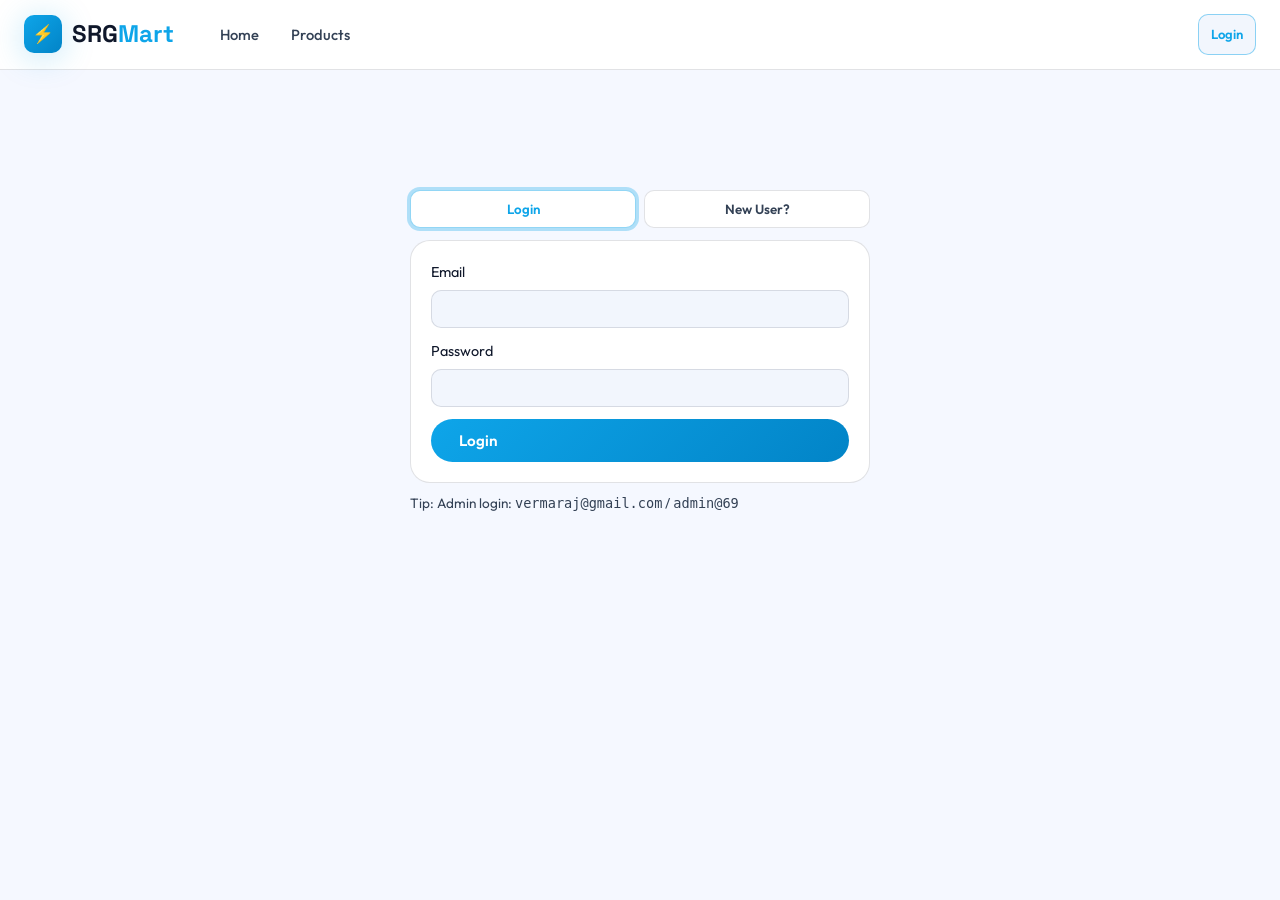
==== pages/cart.html @ 5c5db3a0 "Initial commit - SRG Mart e-commerce" ====
<!DOCTYPE html>
<html lang="en">
<head>
  <meta charset="UTF-8" />
  <meta name="viewport" content="width=device-width, initial-scale=1.0" />
  <title>Shopping Cart – SRG Mart</title>
  <link rel="stylesheet" href="../css/style.css" />
  <link rel="stylesheet" href="../css/cart.css" />
</head>
<body>

  <!-- NAVBAR -->
  <nav class="navbar" id="navbar">
    <div class="nav-container">
      <a href="../index.html" class="nav-brand">
        <div class="brand-icon">⚡</div>
        <span class="brand-name">SRG<span>Mart</span></span>
      </a>
      <div class="nav-search">
        <input type="text" placeholder="Search products..." />
        <button class="search-btn">
          <svg width="18" height="18" fill="none" stroke="currentColor" stroke-width="2" viewBox="0 0 24 24"><circle cx="11" cy="11" r="8"/><path d="m21 21-4.35-4.35"/></svg>
        </button>
      </div>
      <nav class="nav-menu" id="nav-menu">
        <a href="../index.html" class="nav-link">Home</a>
        <a href="products.html" class="nav-link">Products</a>
        <a href="about.html" class="nav-link">About Us</a>
        <a href="careers.html" class="nav-link">Careers</a>
        <a href="cart.html" class="nav-link active">Cart</a>
      </nav>
      <div class="nav-actions">
        <a href="cart.html" class="cart-icon-wrap" title="Cart">
          <svg width="20" height="20" fill="none" stroke="currentColor" stroke-width="2" viewBox="0 0 24 24"><path d="M6 2L3 6v14a2 2 0 002 2h14a2 2 0 002-2V6l-3-4zM3 6h18M16 10a4 4 0 01-8 0"/></svg>
          <span class="cart-badge">0</span>
        </a>
        <button class="mobile-menu-toggle" id="menu-toggle">
          <span></span><span></span><span></span>
        </button>
      </div>
    </div>
  </nav>

  <main class="page-offset">

    <!-- Cart Header -->
    <div class="cart-page-header">
      <div class="container">
        <h1>Shopping <span style="color:var(--accent)">Cart</span></h1>
        <p>Review your items before checkout</p>
      </div>
    </div>

    <div class="container">

      <!-- Empty State -->
      <div id="cart-empty" style="display:none; flex-direction:column; align-items:center; text-align:center; padding: 80px 24px;">
        <div class="empty-cart-icon">🛒</div>
        <h2>Your cart is empty</h2>
        <p>Looks like you haven't added anything yet. Start shopping!</p>
        <a href="products.html" class="btn-primary">Browse Products →</a>
      </div>

      <!-- Cart Content -->
      <div id="cart-content">
        <div id="cart-items-container"></div>
        <div id="cart-summary"></div>
      </div>

    </div>

  </main>

  <!-- FOOTER -->
  <footer class="footer">
    <div class="container">
      <div class="footer-grid">
        <div class="footer-brand">
          <a href="../index.html" class="nav-brand">
            <div class="brand-icon">⚡</div>
            <span class="brand-name">SRG<span>Mart</span></span>
          </a>
          <p>Your one-stop destination for premium electronics at the best prices.</p>
          <div class="footer-social">
            <a href="#" class="social-link">f</a>
            <a href="#" class="social-link">ig</a>
            <a href="#" class="social-link">𝕏</a>
            <a href="#" class="social-link">▶</a>
          </div>
        </div>
        <div class="footer-col">
          <h4>Shop</h4>
          <ul>
            <li><a href="products.html?category=mobiles">Mobiles</a></li>
            <li><a href="products.html?category=laptops">Laptops</a></li>
            <li><a href="products.html?category=accessories">Accessories</a></li>
          </ul>
        </div>
        <div class="footer-col">
          <h4>Support</h4>
          <ul>
            <li><a href="#">Track Order</a></li>
            <li><a href="#">Return Policy</a></li>
            <li><a href="https://wa.me/6265660387" target="_blank">WhatsApp</a></li>
          </ul>
        </div>
        <div class="footer-col">
          <h4>Company</h4>
          <ul>
            <li><a href="#">About Us</a></li>
            <li><a href="#">Privacy Policy</a></li>
            <li><a href="#">Terms</a></li>
          </ul>
        </div>
      </div>
    </div>
    <div class="container">
      <div class="footer-bottom">
        <p>© 2025 SRG Mart. All rights reserved.</p>
        <div class="footer-bottom-links">
          <a href="#">Privacy</a>
          <a href="#">Terms</a>
        </div>
      </div>
    </div>
  </footer>

  <a href="https://wa.me/6265660387?text=Hi! I need help with SRG Mart" class="whatsapp-btn" target="_blank" title="Chat on WhatsApp">
    <svg width="28" height="28" fill="white" viewBox="0 0 24 24"><path d="M17.472 14.382c-.297-.149-1.758-.867-2.03-.967-.273-.099-.471-.148-.67.15-.197.297-.767.966-.94 1.164-.173.199-.347.223-.644.075-.297-.15-1.255-.463-2.39-1.475-.883-.788-1.48-1.761-1.653-2.059-.173-.297-.018-.458.13-.606.134-.133.298-.347.446-.52.149-.174.198-.298.298-.497.099-.198.05-.371-.025-.52-.075-.149-.669-1.612-.916-2.207-.242-.579-.487-.5-.669-.51-.173-.008-.371-.01-.57-.01-.198 0-.52.074-.792.372-.272.297-1.04 1.016-1.04 2.479 0 1.462 1.065 2.875 1.213 3.074.149.198 2.096 3.2 5.077 4.487.709.306 1.262.489 1.694.625.712.227 1.36.195 1.871.118.571-.085 1.758-.719 2.006-1.413.248-.694.248-1.289.173-1.413-.074-.124-.272-.198-.57-.347m-5.421 7.403h-.004a9.87 9.87 0 01-5.031-1.378l-.361-.214-3.741.982.998-3.648-.235-.374a9.86 9.86 0 01-1.51-5.26c.001-5.45 4.436-9.884 9.888-9.884 2.64 0 5.122 1.03 6.988 2.898a9.825 9.825 0 012.893 6.994c-.003 5.45-4.437 9.884-9.885 9.884m8.413-18.297A11.815 11.815 0 0012.05 0C5.495 0 .16 5.335.157 11.892c0 2.096.547 4.142 1.588 5.945L.057 24l6.305-1.654a11.882 11.882 0 005.683 1.448h.005c6.554 0 11.89-5.335 11.893-11.893a11.821 11.821 0 00-3.48-8.413z"/></svg>
  </a>

  <script src="../js/main.js"></script>
  <script src="../js/cart.js"></script>
  <script>
    window.addEventListener("scroll", () => {
      document.getElementById("navbar").classList.toggle("scrolled", window.scrollY > 20);
    });
  </script>
</body>
</html>
---- css/style.css ----
/* =============================================
   SRG MART - Main Stylesheet
   ============================================= */

@import url('https://fonts.googleapis.com/css2?family=Outfit:wght@300;400;500;600;700;800;900&family=Space+Grotesk:wght@400;500;600;700&display=swap');

:root {
  --bg-primary: #f5f8ff;
  --bg-secondary: #eaf0fb;
  --bg-card: #ffffff;
  --bg-elevated: #f2f6fd;
  --accent: #0ea5e9;
  --accent-glow: rgba(14, 165, 233, 0.3);
  --accent-hover: #38bdf8;
  --accent-dark: #0284c7;
  --text-primary: #0f172a;
  --text-secondary: #334155;
  --text-muted: #64748b;
  --border: rgba(15, 23, 42, 0.12);
  --border-hover: rgba(14, 165, 233, 0.45);
  --success: #22c55e;
  --danger: #ef4444;
  --warning: #f59e0b;
  --radius: 12px;
  --radius-lg: 20px;
  --shadow: 0 8px 24px rgba(15, 23, 42, 0.08);
  --shadow-accent: 0 4px 32px rgba(14,165,233,0.25);
  --font-main: 'Outfit', sans-serif;
  --font-alt: 'Space Grotesk', sans-serif;
  --nav-height: 70px;
  --transition: 0.25s cubic-bezier(0.4, 0, 0.2, 1);
}

*, *::before, *::after { box-sizing: border-box; margin: 0; padding: 0; }

html { scroll-behavior: smooth; font-size: 16px; }

body {
  font-family: var(--font-main);
  background: var(--bg-primary);
  color: var(--text-primary);
  line-height: 1.6;
  min-height: 100vh;
  overflow-x: hidden;
}

a { color: inherit; text-decoration: none; }
img { max-width: 100%; display: block; }
button { cursor: pointer; font-family: inherit; border: none; outline: none; }
input, select, textarea { font-family: inherit; }
ul { list-style: none; }

/* ---- Scrollbar ---- */
::-webkit-scrollbar { width: 6px; }
::-webkit-scrollbar-track { background: var(--bg-primary); }
::-webkit-scrollbar-thumb { background: var(--accent-dark); border-radius: 3px; }

/* =============================================
   NAVBAR
   ============================================= */
.navbar {
  position: fixed;
  top: 0; left: 0; right: 0;
  height: var(--nav-height);
  background: rgba(255, 255, 255, 0.92);
  backdrop-filter: blur(20px);
  border-bottom: 1px solid var(--border);
  z-index: 1000;
  transition: var(--transition);
}

.navbar.scrolled {
  background: rgba(255, 255, 255, 0.98);
  box-shadow: 0 2px 24px rgba(15, 23, 42, 0.12);
}

.nav-container {
  max-width: 1280px;
  margin: 0 auto;
  padding: 0 24px;
  height: 100%;
  display: flex;
  align-items: center;
  gap: 32px;
}

.nav-brand {
  display: flex;
  align-items: center;
  gap: 10px;
  font-family: var(--font-alt);
  font-size: 1.5rem;
  font-weight: 700;
  color: var(--text-primary);
  white-space: nowrap;
}

.brand-icon {
  width: 38px; height: 38px;
  background: linear-gradient(135deg, var(--accent), var(--accent-dark));
  border-radius: 10px;
  display: flex; align-items: center; justify-content: center;
  font-size: 1.1rem;
  box-shadow: var(--shadow-accent);
}

.brand-name span { color: var(--accent); }

.nav-search {
  flex: 1;
  max-width: 480px;
  position: relative;
}

.nav-search input {
  width: 100%;
  padding: 10px 48px 10px 16px;
  background: var(--bg-elevated);
  border: 1px solid var(--border);
  border-radius: 50px;
  color: var(--text-primary);
  font-size: 0.9rem;
  transition: var(--transition);
}

.nav-search input:focus {
  outline: none;
  border-color: var(--accent);
  box-shadow: 0 0 0 3px var(--accent-glow);
}

.nav-search input::placeholder { color: var(--text-muted); }

.search-btn {
  position: absolute;
  right: 14px; top: 50%;
  transform: translateY(-50%);
  background: none;
  color: var(--text-muted);
  display: flex; align-items: center;
  transition: color var(--transition);
}

.search-btn:hover { color: var(--accent); }

.nav-menu {
  display: flex;
  align-items: center;
  gap: 4px;
}

.nav-link {
  padding: 8px 14px;
  border-radius: 8px;
  font-size: 0.92rem;
  font-weight: 500;
  color: var(--text-secondary);
  transition: var(--transition);
  white-space: nowrap;
}

.nav-link:hover, .nav-link.active {
  color: var(--text-primary);
  background: var(--bg-elevated);
}

.nav-link.active { color: var(--accent); }

.nav-actions {
  display: flex;
  align-items: center;
  gap: 8px;
  margin-left: auto;
}

.cart-icon-wrap {
  position: relative;
  display: flex; align-items: center; justify-content: center;
  width: 44px; height: 44px;
  background: var(--bg-elevated);
  border: 1px solid var(--border);
  border-radius: 12px;
  color: var(--text-secondary);
  transition: var(--transition);
}

.cart-icon-wrap:hover {
  border-color: var(--accent);
  color: var(--accent);
  box-shadow: 0 0 16px var(--accent-glow);
}

.admin-actions {
  display: flex;
  align-items: center;
  gap: 8px;
}

.admin-btn {
  display: inline-flex;
  align-items: center;
  justify-content: center;
  padding: 9px 12px;
  border-radius: 10px;
  font-size: 0.82rem;
  font-weight: 600;
  border: 1px solid var(--border-hover);
  background: var(--bg-elevated);
  color: var(--text-primary);
}

.admin-login-btn {
  color: var(--accent);
}

.admin-dashboard-btn {
  background: var(--accent-glow);
}

.cart-badge {
  position: absolute;
  top: -6px; right: -6px;
  width: 20px; height: 20px;
  background: var(--accent);
  color: #fff;
  font-size: 0.65rem;
  font-weight: 700;
  border-radius: 50%;
  display: none;
  align-items: center;
  justify-content: center;
  border: 2px solid var(--bg-primary);
}

.cart-bump {
  animation: bump 0.4s ease;
}

@keyframes bump {
  0%, 100% { transform: scale(1); }
  40% { transform: scale(1.2); }
}

.mobile-menu-toggle {
  display: none;
  flex-direction: column;
  gap: 5px;
  width: 40px; height: 40px;
  align-items: center; justify-content: center;
  background: var(--bg-elevated);
  border-radius: 10px;
  cursor: pointer;
  border: 1px solid var(--border);
}

.mobile-menu-toggle span {
  width: 20px; height: 2px;
  background: var(--text-primary);
  border-radius: 2px;
  transition: var(--transition);
}

.mobile-menu-toggle.open span:nth-child(1) { transform: translateY(7px) rotate(45deg); }
.mobile-menu-toggle.open span:nth-child(2) { opacity: 0; }
.mobile-menu-toggle.open span:nth-child(3) { transform: translateY(-7px) rotate(-45deg); }

/* Page offset for fixed nav */
.page-offset { padding-top: var(--nav-height); }

/* =============================================
   BUTTONS
   ============================================= */
.btn-primary {
  display: inline-flex;
  align-items: center; gap: 8px;
  padding: 12px 28px;
  background: linear-gradient(135deg, var(--accent), var(--accent-dark));
  color: #fff;
  border-radius: 50px;
  font-size: 0.95rem;
  font-weight: 600;
  transition: var(--transition);
  border: none;
  cursor: pointer;
}

.btn-primary:hover {
  transform: translateY(-2px);
  box-shadow: 0 8px 24px var(--accent-glow);
}

.btn-secondary {
  display: inline-flex;
  align-items: center; gap: 8px;
  padding: 12px 28px;
  background: transparent;
  color: var(--accent);
  border: 1.5px solid var(--accent);
  border-radius: 50px;
  font-size: 0.95rem;
  font-weight: 600;
  transition: var(--transition);
  cursor: pointer;
}

.btn-secondary:hover {
  background: var(--accent-glow);
  transform: translateY(-2px);
}

.btn-add-cart {
  display: flex;
  align-items: center; gap: 8px;
  width: 100%;
  padding: 11px 16px;
  background: var(--bg-elevated);
  color: var(--accent);
  border: 1px solid var(--border-hover);
  border-radius: var(--radius);
  font-size: 0.88rem;
  font-weight: 600;
  transition: var(--transition);
  justify-content: center;
  margin-top: 12px;
}

.btn-add-cart:hover {
  background: var(--accent);
  color: #fff;
  box-shadow: var(--shadow-accent);
  transform: translateY(-1px);
}

/* =============================================
   SECTION LAYOUT
   ============================================= */
.section { padding: 80px 0; }

.container {
  max-width: 1280px;
  margin: 0 auto;
  padding: 0 24px;
}

.section-header {
  display: flex;
  align-items: center;
  justify-content: space-between;
  margin-bottom: 40px;
}

.section-title {
  font-size: 1.75rem;
  font-weight: 700;
  letter-spacing: -0.02em;
}

.section-title .highlight { color: var(--accent); }

.section-subtitle {
  color: var(--text-secondary);
  font-size: 0.95rem;
  margin-top: 6px;
}

.view-all-link {
  font-size: 0.9rem;
  color: var(--accent);
  font-weight: 500;
  display: flex;
  align-items: center; gap: 4px;
  transition: gap var(--transition);
}

.view-all-link:hover { gap: 8px; }

/* =============================================
   PRODUCT CARDS
   ============================================= */
.products-grid {
  display: grid;
  grid-template-columns: repeat(auto-fill, minmax(240px, 1fr));
  gap: 20px;
}

.product-card {
  background: var(--bg-card);
  border: 1px solid var(--border);
  border-radius: var(--radius-lg);
  overflow: hidden;
  transition: var(--transition);
  position: relative;
}

.product-card:hover {
  border-color: var(--border-hover);
  transform: translateY(-4px);
  box-shadow: var(--shadow-accent);
}

.card-animate {
  animation: fadeUp 0.5s ease both;
}

@keyframes fadeUp {
  from { opacity: 0; transform: translateY(24px); }
  to { opacity: 1; transform: translateY(0); }
}

.product-badge {
  position: absolute;
  top: 14px; left: 14px;
  z-index: 2;
  padding: 4px 12px;
  background: linear-gradient(135deg, var(--accent), var(--accent-dark));
  color: #fff;
  font-size: 0.72rem;
  font-weight: 700;
  border-radius: 50px;
  letter-spacing: 0.05em;
  text-transform: uppercase;
}

.product-img-wrap {
  position: relative;
  aspect-ratio: 1;
  overflow: hidden;
  background: var(--bg-elevated);
}

.product-img-wrap img {
  width: 100%; height: 100%;
  object-fit: cover;
  transition: transform 0.5s ease;
}

.product-card:hover .product-img-wrap img { transform: scale(1.06); }

.product-overlay {
  position: absolute;
  inset: 0;
  background: rgba(15, 23, 42, 0.25);
  display: flex; align-items: center; justify-content: center;
  opacity: 0;
  transition: var(--transition);
}

.product-card:hover .product-overlay { opacity: 1; }

.btn-quick-view {
  padding: 10px 22px;
  background: #0f172a;
  color: #fff;
  border-radius: 50px;
  font-size: 0.85rem;
  font-weight: 700;
  transform: translateY(10px);
  transition: var(--transition);
}

.product-card:hover .btn-quick-view { transform: translateY(0); }

.product-info {
  padding: 16px;
}

.product-category {
  font-size: 0.72rem;
  text-transform: uppercase;
  letter-spacing: 0.1em;
  color: var(--accent);
  font-weight: 600;
}

.product-name {
  font-size: 0.95rem;
  font-weight: 600;
  margin: 6px 0 8px;
  line-height: 1.3;
  color: var(--text-primary);
}

.product-name a:hover { color: var(--accent); }

.product-rating {
  display: flex;
  align-items: center;
  gap: 6px;
  margin-bottom: 8px;
}

.stars { color: #f59e0b; font-size: 0.8rem; letter-spacing: 1px; }
.review-count { color: var(--text-muted); font-size: 0.78rem; }

.product-pricing {
  display: flex;
  align-items: center;
  gap: 8px;
  flex-wrap: wrap;
}

.price-current {
  font-size: 1.1rem;
  font-weight: 700;
  color: var(--text-primary);
}

.price-original {
  font-size: 0.82rem;
  color: var(--text-muted);
  text-decoration: line-through;
}

.price-discount {
  font-size: 0.78rem;
  font-weight: 700;
  color: var(--success);
}

/* =============================================
   FOOTER
   ============================================= */
.footer {
  background: var(--bg-secondary);
  border-top: 1px solid var(--border);
  padding: 64px 0 0;
  margin-top: 40px;
}

.footer-grid {
  display: grid;
  grid-template-columns: 2fr 1fr 1fr 1fr;
  gap: 40px;
  padding-bottom: 48px;
}

.footer-brand p {
  color: var(--text-secondary);
  font-size: 0.9rem;
  margin: 16px 0 24px;
  max-width: 280px;
  line-height: 1.7;
}

.footer-social {
  display: flex;
  gap: 10px;
}

.social-link {
  width: 38px; height: 38px;
  background: var(--bg-elevated);
  border: 1px solid var(--border);
  border-radius: 10px;
  display: flex; align-items: center; justify-content: center;
  color: var(--text-secondary);
  font-size: 1rem;
  transition: var(--transition);
}

.social-link:hover {
  border-color: var(--accent);
  color: var(--accent);
  background: var(--accent-glow);
}

.footer-col h4 {
  font-size: 0.9rem;
  font-weight: 700;
  text-transform: uppercase;
  letter-spacing: 0.08em;
  color: var(--text-primary);
  margin-bottom: 20px;
}

.footer-col ul { display: flex; flex-direction: column; gap: 10px; }

.footer-col ul li a {
  color: var(--text-secondary);
  font-size: 0.88rem;
  transition: color var(--transition);
}

.footer-col ul li a:hover { color: var(--accent); }

.footer-bottom {
  border-top: 1px solid var(--border);
  padding: 20px 0;
  display: flex;
  align-items: center;
  justify-content: space-between;
  flex-wrap: wrap;
  gap: 12px;
}

.footer-bottom p { color: var(--text-muted); font-size: 0.83rem; }

.footer-bottom-links {
  display: flex;
  gap: 24px;
}

.footer-bottom-links a {
  color: var(--text-muted);
  font-size: 0.83rem;
  transition: color var(--transition);
}

.footer-bottom-links a:hover { color: var(--text-secondary); }

/* =============================================
   WHATSAPP BUTTON
   ============================================= */
.whatsapp-btn {
  position: fixed;
  bottom: 28px;
  right: 28px;
  width: 56px; height: 56px;
  background: #25D366;
  border-radius: 50%;
  display: flex; align-items: center; justify-content: center;
  box-shadow: 0 4px 20px rgba(37, 211, 102, 0.4);
  z-index: 999;
  transition: var(--transition);
  animation: pulse-wa 2s infinite;
}

.whatsapp-btn:hover {
  transform: scale(1.1);
  box-shadow: 0 6px 28px rgba(37, 211, 102, 0.6);
  animation: none;
}

@keyframes pulse-wa {
  0%, 100% { box-shadow: 0 4px 20px rgba(37, 211, 102, 0.4); }
  50% { box-shadow: 0 4px 30px rgba(37, 211, 102, 0.7); }
}

/* =============================================
   TOAST
   ============================================= */
.toast {
  position: fixed;
  bottom: 100px;
  left: 50%;
  transform: translateX(-50%) translateY(20px);
  background: var(--bg-elevated);
  border: 1px solid var(--border);
  border-radius: 50px;
  padding: 12px 24px;
  display: flex;
  align-items: center;
  gap: 10px;
  font-size: 0.9rem;
  font-weight: 500;
  z-index: 9999;
  opacity: 0;
  transition: all 0.3s ease;
  box-shadow: var(--shadow);
  white-space: nowrap;
}

.toast.show {
  opacity: 1;
  transform: translateX(-50%) translateY(0);
}

.toast-success .toast-icon { color: var(--success); font-size: 1rem; }
.toast-error .toast-icon { color: var(--danger); font-size: 1rem; }

/* =============================================
   LOADING SKELETON
   ============================================= */
@keyframes shimmer {
  from { background-position: -200% 0; }
  to { background-position: 200% 0; }
}

.skeleton {
  background: linear-gradient(90deg, var(--bg-card) 25%, var(--bg-elevated) 50%, var(--bg-card) 75%);
  background-size: 200% 100%;
  animation: shimmer 1.5s infinite;
  border-radius: var(--radius);
}

/* =============================================
   RESPONSIVE
   ============================================= */
@media (max-width: 1024px) {
  .footer-grid { grid-template-columns: 1fr 1fr; }
}

@media (max-width: 768px) {
  .nav-search { display: none; }
  .nav-menu {
    position: fixed;
    top: var(--nav-height);
    left: 0; right: 0;
    background: var(--bg-secondary);
    border-bottom: 1px solid var(--border);
    padding: 16px;
    flex-direction: column;
    align-items: stretch;
    gap: 4px;
    display: none;
  }
  .nav-menu.open { display: flex; }
  .mobile-menu-toggle { display: flex; }
  .section { padding: 56px 0; }
  .section-title { font-size: 1.4rem; }
  .footer-grid { grid-template-columns: 1fr; gap: 32px; }
  .footer-bottom { flex-direction: column; align-items: flex-start; }
  .products-grid { grid-template-columns: repeat(2, 1fr); gap: 12px; }
}

@media (max-width: 480px) {
  .products-grid { grid-template-columns: 1fr; }
  .container { padding: 0 16px; }
}

/* Page loading animation */
@keyframes pageLoad {
  from { opacity: 0; }
  to { opacity: 1; }
}

main { animation: pageLoad 0.4s ease; }
---- css/cart.css ----
/* =============================================
   SRG MART - Cart & Checkout Styles
   ============================================= */

/* =============================================
   CART PAGE
   ============================================= */
.cart-page-header {
  padding: 48px 0 32px;
  background: linear-gradient(135deg, var(--bg-secondary) 0%, var(--bg-primary) 100%);
  border-bottom: 1px solid var(--border);
}

.cart-page-header h1 {
  font-size: 2.2rem;
  font-weight: 800;
  letter-spacing: -0.03em;
}

.cart-page-header p {
  color: var(--text-secondary);
  margin-top: 6px;
}

/* Empty State */
#cart-empty {
  flex-direction: column;
  align-items: center;
  justify-content: center;
  text-align: center;
  padding: 100px 24px;
}

.empty-cart-icon {
  font-size: 5rem;
  margin-bottom: 24px;
  opacity: 0.5;
}

#cart-empty h2 {
  font-size: 1.8rem;
  font-weight: 700;
  margin-bottom: 10px;
}

#cart-empty p {
  color: var(--text-secondary);
  margin-bottom: 32px;
  font-size: 1rem;
}

/* Cart Content Grid */
#cart-content {
  display: none;
  grid-template-columns: 1fr 360px;
  gap: 32px;
  padding: 40px 0;
  align-items: start;
}

/* Cart Items */
#cart-items-container {
  display: flex;
  flex-direction: column;
  gap: 16px;
}

.cart-item {
  display: grid;
  grid-template-columns: 96px 1fr auto;
  gap: 20px;
  align-items: center;
  padding: 20px;
  background: var(--bg-card);
  border: 1px solid var(--border);
  border-radius: var(--radius-lg);
  transition: var(--transition);
  animation: fadeUp 0.4s ease both;
}

.cart-item:hover {
  border-color: var(--border-hover);
}

.cart-item-img {
  width: 96px; height: 96px;
  border-radius: 12px;
  overflow: hidden;
  background: var(--bg-elevated);
  flex-shrink: 0;
}

.cart-item-img img {
  width: 100%; height: 100%;
  object-fit: cover;
}

.cart-item-details {
  display: flex;
  flex-direction: column;
  gap: 4px;
}

.cart-item-category {
  font-size: 0.72rem;
  font-weight: 700;
  text-transform: uppercase;
  letter-spacing: 0.1em;
  color: var(--accent);
}

.cart-item-name {
  font-size: 1rem;
  font-weight: 600;
  line-height: 1.3;
  color: var(--text-primary);
}

.cart-item-pricing {
  display: flex;
  align-items: center;
  gap: 8px;
  margin-top: 4px;
}

.cart-item-price {
  font-size: 0.95rem;
  font-weight: 700;
  color: var(--text-primary);
}

.cart-item-original {
  font-size: 0.82rem;
  color: var(--text-muted);
  text-decoration: line-through;
}

.cart-item-controls {
  display: flex;
  flex-direction: column;
  align-items: flex-end;
  gap: 12px;
}

.cart-item-total {
  font-size: 1.1rem;
  font-weight: 700;
  color: var(--text-primary);
}

.btn-remove {
  display: flex;
  align-items: center; justify-content: center;
  width: 36px; height: 36px;
  background: rgba(239, 68, 68, 0.1);
  border: 1px solid rgba(239, 68, 68, 0.2);
  border-radius: 10px;
  color: var(--danger);
  transition: var(--transition);
}

.btn-remove:hover {
  background: rgba(239, 68, 68, 0.2);
  border-color: var(--danger);
  transform: scale(1.05);
}

/* Cart Summary */
.summary-card {
  background: var(--bg-card);
  border: 1px solid var(--border);
  border-radius: var(--radius-lg);
  padding: 24px;
  position: sticky;
  top: 96px;
}

.summary-title {
  font-size: 1.2rem;
  font-weight: 700;
  margin-bottom: 20px;
  padding-bottom: 16px;
  border-bottom: 1px solid var(--border);
}

.summary-row {
  display: flex;
  justify-content: space-between;
  align-items: center;
  padding: 10px 0;
  font-size: 0.9rem;
  color: var(--text-secondary);
}

.summary-row.savings { color: var(--success); }

.summary-row.total {
  font-size: 1.2rem;
  font-weight: 700;
  color: var(--text-primary);
  padding: 16px 0 0;
}

.summary-divider {
  height: 1px;
  background: var(--border);
  margin: 8px 0;
}

.free-ship {
  color: var(--success);
  font-weight: 700;
  font-size: 0.85rem;
}

.shipping-notice {
  font-size: 0.78rem;
  color: var(--text-muted);
  text-align: center;
  margin: 12px 0 20px;
  padding: 10px;
  background: var(--bg-elevated);
  border-radius: 8px;
}

.shipping-notice.free { color: var(--success); }

.btn-checkout {
  display: flex;
  align-items: center;
  justify-content: center;
  width: 100%;
  padding: 15px;
  background: linear-gradient(135deg, var(--accent), var(--accent-dark));
  color: #fff;
  border-radius: var(--radius);
  font-size: 1rem;
  font-weight: 700;
  transition: var(--transition);
  margin-bottom: 10px;
  text-align: center;
}

.btn-checkout:hover {
  box-shadow: var(--shadow-accent);
  transform: translateY(-2px);
}

.btn-continue-shop {
  display: flex;
  align-items: center;
  justify-content: center;
  width: 100%;
  padding: 12px;
  background: transparent;
  color: var(--text-secondary);
  border: 1px solid var(--border);
  border-radius: var(--radius);
  font-size: 0.9rem;
  font-weight: 500;
  transition: var(--transition);
  text-align: center;
}

.btn-continue-shop:hover {
  border-color: var(--text-secondary);
  color: var(--text-primary);
}

/* =============================================
   CHECKOUT PAGE
   ============================================= */
.checkout-page-header {
  padding: 48px 0 32px;
  background: linear-gradient(135deg, var(--bg-secondary) 0%, var(--bg-primary) 100%);
  border-bottom: 1px solid var(--border);
}

.checkout-page-header h1 {
  font-size: 2.2rem;
  font-weight: 800;
  letter-spacing: -0.03em;
}

.checkout-steps {
  display: flex;
  align-items: center;
  gap: 8px;
  margin-top: 16px;
}

.step {
  display: flex;
  align-items: center;
  gap: 8px;
  font-size: 0.85rem;
  color: var(--text-muted);
}

.step.active { color: var(--accent); font-weight: 600; }

.step-num {
  width: 24px; height: 24px;
  border-radius: 50%;
  background: var(--bg-elevated);
  border: 1px solid var(--border);
  display: flex; align-items: center; justify-content: center;
  font-size: 0.72rem;
  font-weight: 700;
}

.step.active .step-num {
  background: var(--accent);
  border-color: var(--accent);
  color: #fff;
}

.step-divider {
  width: 32px;
  height: 1px;
  background: var(--border);
}

.checkout-grid {
  display: grid;
  grid-template-columns: 1fr 400px;
  gap: 32px;
  padding: 40px 0;
  align-items: start;
}

/* Checkout Form */
.checkout-form-card {
  background: var(--bg-card);
  border: 1px solid var(--border);
  border-radius: var(--radius-lg);
  padding: 32px;
}

.form-section-title {
  font-size: 1.1rem;
  font-weight: 700;
  margin-bottom: 24px;
  display: flex;
  align-items: center;
  gap: 10px;
}

.form-section-title .icon {
  width: 32px; height: 32px;
  background: var(--accent-glow);
  border: 1px solid var(--border-hover);
  border-radius: 8px;
  display: flex; align-items: center; justify-content: center;
  font-size: 0.9rem;
}

.form-grid {
  display: grid;
  grid-template-columns: 1fr 1fr;
  gap: 16px;
  margin-bottom: 24px;
}

.form-group {
  display: flex;
  flex-direction: column;
  gap: 6px;
}

.form-group.full { grid-column: 1 / -1; }

.form-group label {
  font-size: 0.82rem;
  font-weight: 600;
  text-transform: uppercase;
  letter-spacing: 0.07em;
  color: var(--text-muted);
}

.form-group input,
.form-group select,
.form-group textarea {
  padding: 12px 16px;
  background: var(--bg-elevated);
  border: 1px solid var(--border);
  border-radius: var(--radius);
  color: var(--text-primary);
  font-size: 0.95rem;
  transition: var(--transition);
}

.form-group input:focus,
.form-group select:focus,
.form-group textarea:focus {
  outline: none;
  border-color: var(--accent);
  box-shadow: 0 0 0 3px var(--accent-glow);
}

.form-group input::placeholder,
.form-group textarea::placeholder { color: var(--text-muted); }

.form-group select option { background: var(--bg-secondary); }

.payment-section { margin-top: 28px; }

.payment-methods {
  display: grid;
  grid-template-columns: 1fr 1fr;
  gap: 12px;
  margin-top: 16px;
}

.payment-method {
  display: flex;
  align-items: center;
  gap: 10px;
  padding: 14px;
  background: var(--bg-elevated);
  border: 1.5px solid var(--border);
  border-radius: var(--radius);
  cursor: pointer;
  transition: var(--transition);
}

.payment-method:hover, .payment-method.selected {
  border-color: var(--accent);
  background: var(--accent-glow);
}

.payment-method input[type="radio"] { accent-color: var(--accent); }

.payment-method label {
  display: flex;
  align-items: center;
  gap: 8px;
  cursor: pointer;
  font-size: 0.88rem;
  font-weight: 500;
}

.payment-icon { font-size: 1.2rem; }

.btn-place-order {
  width: 100%;
  padding: 16px;
  background: linear-gradient(135deg, var(--accent), var(--accent-dark));
  color: #fff;
  border: none;
  border-radius: var(--radius);
  font-size: 1.1rem;
  font-weight: 700;
  cursor: pointer;
  transition: var(--transition);
  margin-top: 28px;
  display: flex;
  align-items: center;
  justify-content: center;
  gap: 10px;
}

.btn-place-order:hover {
  box-shadow: var(--shadow-accent);
  transform: translateY(-2px);
}

/* Checkout Order Summary */
.checkout-summary-card {
  background: var(--bg-card);
  border: 1px solid var(--border);
  border-radius: var(--radius-lg);
  padding: 28px;
  position: sticky;
  top: 96px;
}

.checkout-summary-card h3 {
  font-size: 1.1rem;
  font-weight: 700;
  margin-bottom: 20px;
  padding-bottom: 16px;
  border-bottom: 1px solid var(--border);
}

.checkout-items {
  display: flex;
  flex-direction: column;
  gap: 16px;
  margin-bottom: 20px;
}

.checkout-item {
  display: flex;
  align-items: center;
  gap: 14px;
}

.checkout-item img {
  width: 56px; height: 56px;
  object-fit: cover;
  border-radius: 10px;
  background: var(--bg-elevated);
  flex-shrink: 0;
}

.checkout-item-info {
  flex: 1;
  display: flex;
  flex-direction: column;
  gap: 2px;
}

.checkout-item-name {
  font-size: 0.88rem;
  font-weight: 600;
  line-height: 1.3;
  color: var(--text-primary);
}

.checkout-item-qty {
  font-size: 0.78rem;
  color: var(--text-muted);
}

.checkout-item-price {
  font-size: 0.9rem;
  font-weight: 600;
  color: var(--text-primary);
  white-space: nowrap;
}

.checkout-totals {
  border-top: 1px solid var(--border);
  padding-top: 16px;
}

.checkout-row {
  display: flex;
  justify-content: space-between;
  align-items: center;
  padding: 8px 0;
  font-size: 0.88rem;
  color: var(--text-secondary);
}

.checkout-row.total-row {
  font-size: 1.15rem;
  font-weight: 700;
  color: var(--text-primary);
  border-top: 1px solid var(--border);
  padding-top: 16px;
  margin-top: 8px;
}

/* Order Success */
.order-success {
  text-align: center;
  padding: 100px 24px;
  max-width: 540px;
  margin: 0 auto;
}

.success-icon {
  width: 80px; height: 80px;
  background: rgba(34, 197, 94, 0.15);
  border: 2px solid var(--success);
  border-radius: 50%;
  font-size: 2rem;
  color: var(--success);
  display: flex; align-items: center; justify-content: center;
  margin: 0 auto 28px;
  animation: successPop 0.5s cubic-bezier(0.175, 0.885, 0.32, 1.275);
}

@keyframes successPop {
  from { transform: scale(0); opacity: 0; }
  to { transform: scale(1); opacity: 1; }
}

.order-success h2 {
  font-size: 1.8rem;
  font-weight: 700;
  margin-bottom: 12px;
}

.order-success p {
  color: var(--text-secondary);
  margin-bottom: 10px;
}

.order-id {
  font-family: 'Space Grotesk', monospace;
  background: var(--bg-elevated);
  padding: 8px 20px;
  border-radius: 50px;
  font-size: 0.9rem;
  display: inline-block;
  color: var(--accent) !important;
  border: 1px solid var(--border-hover);
  margin: 8px 0 16px !important;
}

/* Responsive */
@media (max-width: 900px) {
  #cart-content,
  .checkout-grid {
    grid-template-columns: 1fr;
  }
  .summary-card,
  .checkout-summary-card {
    position: static;
  }
}

@media (max-width: 600px) {
  .cart-item {
    grid-template-columns: 72px 1fr;
    grid-template-rows: auto auto;
  }
  .cart-item-controls {
    grid-column: 1 / -1;
    flex-direction: row;
    justify-content: space-between;
    align-items: center;
  }
  .form-grid { grid-template-columns: 1fr; }
  .payment-methods { grid-template-columns: 1fr; }
}
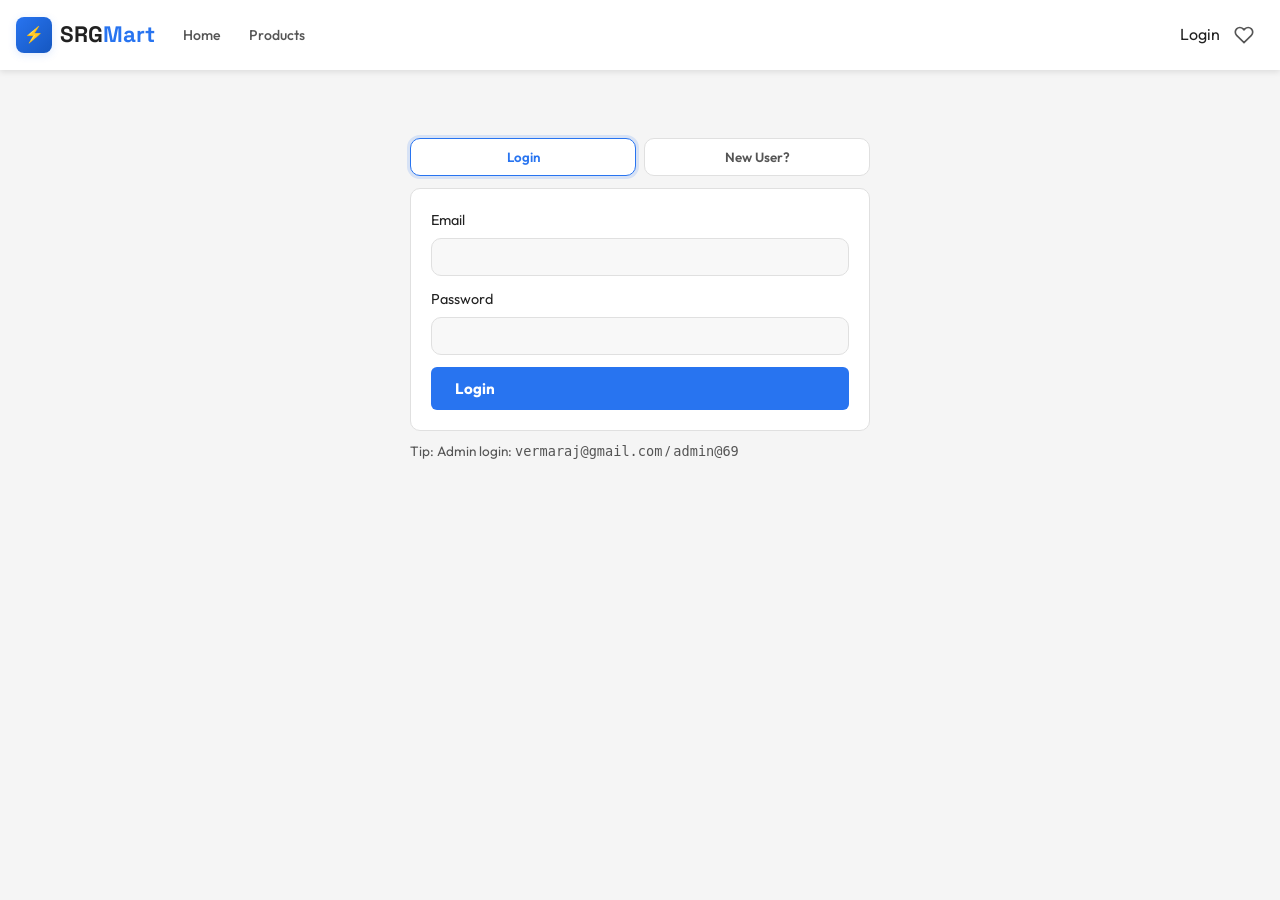
==== commit 7fd2b4ff: "updated all things" ====
--- a/pages/cart.html
+++ b/pages/cart.html
@@ -17,7 +17,7 @@
         <span class="brand-name">SRG<span>Mart</span></span>
       </a>
       <div class="nav-search">
-        <input type="text" placeholder="Search products..." />
+        <input type="text" placeholder="Search products..." id="search-input-nav" />
         <button class="search-btn">
           <svg width="18" height="18" fill="none" stroke="currentColor" stroke-width="2" viewBox="0 0 24 24"><circle cx="11" cy="11" r="8"/><path d="m21 21-4.35-4.35"/></svg>
         </button>
@@ -25,10 +25,30 @@
       <nav class="nav-menu" id="nav-menu">
         <a href="../index.html" class="nav-link">Home</a>
         <a href="products.html" class="nav-link">Products</a>
-        <a href="about.html" class="nav-link">About Us</a>
-        <a href="careers.html" class="nav-link">Careers</a>
-        <a href="cart.html" class="nav-link active">Cart</a>
+        <a href="about.html" class="nav-link">About</a>
       </nav>
+      <div class="nav-actions">
+        <a href="login.html" class="nav-action-btn">
+          <span class="nav-action-label">Hello, Sign in</span>
+          <span class="nav-action-main">Account ▾</span>
+        </a>
+        <a href="orders.html" class="nav-action-btn">
+          <span class="nav-action-label">Returns &amp;</span>
+          <span class="nav-action-main">Orders</span>
+        </a>
+        <a href="cart.html" class="cart-icon-wrap" title="Cart">
+          <div class="cart-icon-row">
+            <svg width="22" height="22" fill="none" stroke="currentColor" stroke-width="2" viewBox="0 0 24 24"><path d="M6 2L3 6v14a2 2 0 002 2h14a2 2 0 002-2V6l-3-4zM3 6h18M16 10a4 4 0 01-8 0"/></svg>
+            <span class="cart-badge" id="cart-count">0</span>
+          </div>
+          <span class="cart-label">Cart</span>
+        </a>
+        <button class="mobile-menu-toggle" id="menu-toggle">
+          <span></span><span></span><span></span>
+        </button>
+      </div>
+    </div>
+  </nav>
       <div class="nav-actions">
         <a href="cart.html" class="cart-icon-wrap" title="Cart">
           <svg width="20" height="20" fill="none" stroke="currentColor" stroke-width="2" viewBox="0 0 24 24"><path d="M6 2L3 6v14a2 2 0 002 2h14a2 2 0 002-2V6l-3-4zM3 6h18M16 10a4 4 0 01-8 0"/></svg>
@@ -136,5 +156,18 @@
       document.getElementById("navbar").classList.toggle("scrolled", window.scrollY > 20);
     });
   </script>
+  <script>
+    window.addEventListener("scroll", () => {
+      const nb = document.getElementById("navbar"); if(nb) nb.classList.toggle("scrolled", window.scrollY > 20);
+    });
+    const mt = document.getElementById("menu-toggle");
+    if(mt) mt.addEventListener("click", () => document.getElementById("nav-menu").classList.toggle("open"));
+    // cart badge
+    try {
+      const cart = JSON.parse(localStorage.getItem("srgmart_cart") || "[]");
+      const t = cart.reduce((s,i)=>s+(i.qty||1),0);
+      const b = document.getElementById("cart-count"); if(b) b.textContent = t;
+    } catch(e){}
+  </script>
 </body>
 </html>
--- a/css/style.css
+++ b/css/style.css
@@ -1,30 +1,35 @@
 /* =============================================
-   SRG MART - Main Stylesheet
+   SRG MART - Amazon Style Upgrade
    ============================================= */
 
 @import url('https://fonts.googleapis.com/css2?family=Outfit:wght@300;400;500;600;700;800;900&family=Space+Grotesk:wght@400;500;600;700&display=swap');
 
 :root {
-  --bg-primary: #f5f8ff;
-  --bg-secondary: #eaf0fb;
+  --bg-primary: #ffffff;
+  --bg-secondary: #f5f5f5;
   --bg-card: #ffffff;
-  --bg-elevated: #f2f6fd;
-  --accent: #0ea5e9;
-  --accent-glow: rgba(14, 165, 233, 0.3);
-  --accent-hover: #38bdf8;
-  --accent-dark: #0284c7;
-  --text-primary: #0f172a;
-  --text-secondary: #334155;
-  --text-muted: #64748b;
-  --border: rgba(15, 23, 42, 0.12);
-  --border-hover: rgba(14, 165, 233, 0.45);
-  --success: #22c55e;
-  --danger: #ef4444;
+  --bg-elevated: #f8f8f8;
+  --accent: #2874f0;
+  --accent-hover: #1a5fd4;
+  --accent-dark: #1557c0;
+  --accent-glow: rgba(40, 116, 240, 0.15);
+  --orange: #fb641b;
+  --orange-hover: #e55a14;
+  --orange-glow: rgba(251, 100, 27, 0.2);
+  --text-primary: #212121;
+  --text-secondary: #555555;
+  --text-muted: #878787;
+  --border: #e0e0e0;
+  --border-hover: #2874f0;
+  --success: #388e3c;
+  --danger: #c0392b;
   --warning: #f59e0b;
-  --radius: 12px;
-  --radius-lg: 20px;
-  --shadow: 0 8px 24px rgba(15, 23, 42, 0.08);
-  --shadow-accent: 0 4px 32px rgba(14,165,233,0.25);
+  --star: #ffa41c;
+  --radius: 8px;
+  --radius-lg: 10px;
+  --shadow: 0 2px 8px rgba(0,0,0,0.08);
+  --shadow-hover: 0 4px 20px rgba(0,0,0,0.14);
+  --shadow-accent: 0 4px 24px rgba(40,116,240,0.2);
   --font-main: 'Outfit', sans-serif;
   --font-alt: 'Space Grotesk', sans-serif;
   --nav-height: 70px;
@@ -32,28 +37,24 @@
 }
 
 *, *::before, *::after { box-sizing: border-box; margin: 0; padding: 0; }
-
 html { scroll-behavior: smooth; font-size: 16px; }
-
 body {
   font-family: var(--font-main);
-  background: var(--bg-primary);
+  background: var(--bg-secondary);
   color: var(--text-primary);
   line-height: 1.6;
   min-height: 100vh;
   overflow-x: hidden;
 }
-
 a { color: inherit; text-decoration: none; }
 img { max-width: 100%; display: block; }
 button { cursor: pointer; font-family: inherit; border: none; outline: none; }
 input, select, textarea { font-family: inherit; }
 ul { list-style: none; }
 
-/* ---- Scrollbar ---- */
 ::-webkit-scrollbar { width: 6px; }
-::-webkit-scrollbar-track { background: var(--bg-primary); }
-::-webkit-scrollbar-thumb { background: var(--accent-dark); border-radius: 3px; }
+::-webkit-scrollbar-track { background: var(--bg-secondary); }
+::-webkit-scrollbar-thumb { background: var(--accent); border-radius: 3px; }
 
 /* =============================================
    NAVBAR
@@ -62,666 +63,743 @@
   position: fixed;
   top: 0; left: 0; right: 0;
   height: var(--nav-height);
-  background: rgba(255, 255, 255, 0.92);
-  backdrop-filter: blur(20px);
-  border-bottom: 1px solid var(--border);
+  background: #ffffff;
+  box-shadow: 0 2px 6px rgba(0,0,0,0.1);
   z-index: 1000;
   transition: var(--transition);
 }
-
-.navbar.scrolled {
-  background: rgba(255, 255, 255, 0.98);
-  box-shadow: 0 2px 24px rgba(15, 23, 42, 0.12);
-}
+.navbar.scrolled { box-shadow: 0 4px 12px rgba(0,0,0,0.15); }
 
 .nav-container {
   max-width: 1280px;
   margin: 0 auto;
-  padding: 0 24px;
+  padding: 0 16px;
   height: 100%;
   display: flex;
   align-items: center;
-  gap: 32px;
+  gap: 16px;
 }
 
 .nav-brand {
   display: flex;
   align-items: center;
-  gap: 10px;
+  gap: 8px;
   font-family: var(--font-alt);
-  font-size: 1.5rem;
+  font-size: 1.4rem;
   font-weight: 700;
   color: var(--text-primary);
   white-space: nowrap;
+  flex-shrink: 0;
 }
 
 .brand-icon {
-  width: 38px; height: 38px;
+  width: 36px; height: 36px;
   background: linear-gradient(135deg, var(--accent), var(--accent-dark));
-  border-radius: 10px;
+  border-radius: 8px;
   display: flex; align-items: center; justify-content: center;
-  font-size: 1.1rem;
-  box-shadow: var(--shadow-accent);
-}
-
+  font-size: 1rem;
+  box-shadow: 0 2px 8px var(--accent-glow);
+}
 .brand-name span { color: var(--accent); }
 
 .nav-search {
   flex: 1;
-  max-width: 480px;
+  max-width: 600px;
   position: relative;
+  display: flex;
+  align-items: center;
 }
 
 .nav-search input {
   width: 100%;
-  padding: 10px 48px 10px 16px;
-  background: var(--bg-elevated);
-  border: 1px solid var(--border);
-  border-radius: 50px;
+  padding: 11px 52px 11px 18px;
+  background: #ffffff;
+  border: 2px solid var(--accent);
+  border-radius: 4px;
   color: var(--text-primary);
-  font-size: 0.9rem;
-  transition: var(--transition);
-}
-
+  font-size: 0.95rem;
+  transition: var(--transition);
+}
 .nav-search input:focus {
   outline: none;
-  border-color: var(--accent);
-  box-shadow: 0 0 0 3px var(--accent-glow);
-}
-
+  border-color: var(--orange);
+  box-shadow: 0 0 0 2px var(--orange-glow);
+}
 .nav-search input::placeholder { color: var(--text-muted); }
 
 .search-btn {
   position: absolute;
-  right: 14px; top: 50%;
-  transform: translateY(-50%);
-  background: none;
-  color: var(--text-muted);
-  display: flex; align-items: center;
-  transition: color var(--transition);
-}
-
-.search-btn:hover { color: var(--accent); }
+  right: 0; top: 0; bottom: 0;
+  width: 46px;
+  background: var(--accent);
+  color: #fff;
+  border-radius: 0 4px 4px 0;
+  display: flex; align-items: center; justify-content: center;
+  transition: background var(--transition);
+}
+.search-btn:hover { background: var(--accent-hover); }
 
 .nav-menu {
   display: flex;
   align-items: center;
   gap: 4px;
 }
-
 .nav-link {
-  padding: 8px 14px;
-  border-radius: 8px;
-  font-size: 0.92rem;
+  padding: 8px 12px;
+  border-radius: 6px;
+  font-size: 0.88rem;
   font-weight: 500;
   color: var(--text-secondary);
   transition: var(--transition);
   white-space: nowrap;
 }
-
-.nav-link:hover, .nav-link.active {
-  color: var(--text-primary);
-  background: var(--bg-elevated);
-}
-
+.nav-link:hover, .nav-link.active { color: var(--text-primary); background: var(--bg-secondary); }
 .nav-link.active { color: var(--accent); }
 
 .nav-actions {
   display: flex;
   align-items: center;
-  gap: 8px;
+  gap: 4px;
   margin-left: auto;
-}
+  flex-shrink: 0;
+}
+
+.nav-action-btn {
+  display: flex;
+  flex-direction: column;
+  align-items: center;
+  justify-content: center;
+  padding: 6px 10px;
+  border-radius: 6px;
+  cursor: pointer;
+  transition: var(--transition);
+  background: none;
+  border: none;
+  color: var(--text-secondary);
+  text-decoration: none;
+}
+.nav-action-btn:hover { background: var(--bg-secondary); color: var(--text-primary); }
+.nav-action-label { font-size: 0.68rem; color: var(--text-muted); margin-bottom: 1px; }
+.nav-action-main { font-size: 0.82rem; font-weight: 600; color: var(--text-primary); display: flex; align-items: center; gap: 4px; }
 
 .cart-icon-wrap {
   position: relative;
-  display: flex; align-items: center; justify-content: center;
-  width: 44px; height: 44px;
-  background: var(--bg-elevated);
-  border: 1px solid var(--border);
-  border-radius: 12px;
+  display: flex;
+  flex-direction: column;
+  align-items: center;
+  justify-content: center;
+  padding: 6px 12px;
+  border-radius: 6px;
   color: var(--text-secondary);
   transition: var(--transition);
-}
-
-.cart-icon-wrap:hover {
-  border-color: var(--accent);
-  color: var(--accent);
-  box-shadow: 0 0 16px var(--accent-glow);
-}
-
-.admin-actions {
-  display: flex;
-  align-items: center;
-  gap: 8px;
-}
-
-.admin-btn {
-  display: inline-flex;
-  align-items: center;
-  justify-content: center;
-  padding: 9px 12px;
-  border-radius: 10px;
-  font-size: 0.82rem;
-  font-weight: 600;
-  border: 1px solid var(--border-hover);
-  background: var(--bg-elevated);
-  color: var(--text-primary);
-}
-
-.admin-login-btn {
-  color: var(--accent);
-}
-
-.admin-dashboard-btn {
-  background: var(--accent-glow);
+  text-decoration: none;
+  background: none;
+}
+.cart-icon-wrap:hover { background: var(--bg-secondary); color: var(--text-primary); }
+
+.cart-icon-row {
+  display: flex;
+  align-items: center;
+  gap: 6px;
+  position: relative;
 }
 
 .cart-badge {
   position: absolute;
-  top: -6px; right: -6px;
-  width: 20px; height: 20px;
-  background: var(--accent);
-  color: #fff;
-  font-size: 0.65rem;
-  font-weight: 700;
+  top: -10px;
+  right: -8px;
+  min-width: 18px; height: 18px;
+  background: var(--orange);
+  color: #fff;
   border-radius: 50%;
-  display: none;
-  align-items: center;
-  justify-content: center;
-  border: 2px solid var(--bg-primary);
-}
-
-.cart-bump {
-  animation: bump 0.4s ease;
-}
-
-@keyframes bump {
-  0%, 100% { transform: scale(1); }
-  40% { transform: scale(1.2); }
-}
+  font-size: 0.68rem;
+  font-weight: 700;
+  display: flex; align-items: center; justify-content: center;
+  padding: 0 3px;
+}
+
+.cart-label { font-size: 0.82rem; font-weight: 600; color: var(--text-primary); }
+
+.wish-icon-wrap {
+  display: flex; align-items: center; justify-content: center;
+  width: 40px; height: 40px;
+  background: none;
+  border-radius: 6px;
+  color: var(--text-secondary);
+  transition: var(--transition);
+}
+.wish-icon-wrap:hover { background: var(--bg-secondary); color: var(--accent); }
 
 .mobile-menu-toggle {
   display: none;
   flex-direction: column;
   gap: 5px;
-  width: 40px; height: 40px;
-  align-items: center; justify-content: center;
-  background: var(--bg-elevated);
-  border-radius: 10px;
-  cursor: pointer;
-  border: 1px solid var(--border);
-}
-
-.mobile-menu-toggle span {
-  width: 20px; height: 2px;
-  background: var(--text-primary);
-  border-radius: 2px;
-  transition: var(--transition);
-}
-
-.mobile-menu-toggle.open span:nth-child(1) { transform: translateY(7px) rotate(45deg); }
-.mobile-menu-toggle.open span:nth-child(2) { opacity: 0; }
-.mobile-menu-toggle.open span:nth-child(3) { transform: translateY(-7px) rotate(-45deg); }
-
-/* Page offset for fixed nav */
+  background: none;
+  padding: 8px;
+  border-radius: 6px;
+}
+.mobile-menu-toggle span { display: block; width: 22px; height: 2px; background: var(--text-primary); border-radius: 2px; }
+
+/* =============================================
+   LAYOUT
+   ============================================= */
+.container { max-width: 1280px; margin: 0 auto; padding: 0 16px; }
+.section { padding: 28px 0; }
 .page-offset { padding-top: var(--nav-height); }
 
 /* =============================================
-   BUTTONS
-   ============================================= */
-.btn-primary {
+   HERO - Amazon Banner Style
+   ============================================= */
+.hero {
+  margin-top: var(--nav-height);
+  min-height: auto;
+  display: block;
+  position: relative;
+  overflow: hidden;
+  background: var(--bg-primary);
+}
+
+.hero-bg, .hero-grid { display: none; }
+
+.hero-banner {
+  position: relative;
+  height: 360px;
+  overflow: hidden;
+  background: linear-gradient(135deg, #0f3460 0%, #16213e 50%, #0a1628 100%);
+}
+
+.hero-banner-img {
+  width: 100%;
+  height: 100%;
+  object-fit: cover;
+  opacity: 0.3;
+}
+
+.hero-banner-overlay {
+  position: absolute;
+  inset: 0;
+  background: linear-gradient(90deg, rgba(0,0,0,0.75) 0%, rgba(0,0,0,0.4) 55%, transparent 100%);
+  display: flex;
+  align-items: center;
+}
+
+.hero-banner-content {
+  padding: 0 60px;
+  max-width: 560px;
+  color: #fff;
+  animation: fadeUp 0.7s ease both;
+}
+
+@keyframes fadeUp {
+  from { opacity: 0; transform: translateY(20px); }
+  to { opacity: 1; transform: translateY(0); }
+}
+
+.hero-tag {
+  display: inline-block;
+  background: var(--orange);
+  color: #fff;
+  font-size: 0.72rem;
+  font-weight: 700;
+  padding: 4px 12px;
+  border-radius: 4px;
+  text-transform: uppercase;
+  letter-spacing: 0.08em;
+  margin-bottom: 12px;
+}
+
+.hero-banner-title {
+  font-size: clamp(1.8rem, 4vw, 2.8rem);
+  font-weight: 900;
+  letter-spacing: -0.02em;
+  line-height: 1.1;
+  margin-bottom: 10px;
+}
+
+.hero-banner-sub {
+  font-size: 1.05rem;
+  color: rgba(255,255,255,0.8);
+  margin-bottom: 24px;
+}
+
+.hero-banner-cta {
   display: inline-flex;
-  align-items: center; gap: 8px;
-  padding: 12px 28px;
-  background: linear-gradient(135deg, var(--accent), var(--accent-dark));
-  color: #fff;
-  border-radius: 50px;
-  font-size: 0.95rem;
+  align-items: center;
+  gap: 8px;
+  background: var(--orange);
+  color: #fff;
+  padding: 14px 28px;
+  border-radius: 6px;
+  font-size: 1rem;
+  font-weight: 700;
+  transition: var(--transition);
+  box-shadow: 0 4px 16px rgba(251,100,27,0.4);
+}
+.hero-banner-cta:hover { background: var(--orange-hover); transform: translateY(-2px); }
+
+.hero-content, .hero-left, .hero-visual, .hero-float-card,
+.hero-side-card, .hero-glow { display: none !important; }
+
+/* =============================================
+   PROMO STRIP
+   ============================================= */
+.promo-strip {
+  background: linear-gradient(135deg, var(--accent-dark), var(--accent));
+  padding: 11px 0;
+  overflow: hidden;
+}
+.promo-track {
+  display: flex;
+  gap: 60px;
+  width: max-content;
+  animation: scroll-promo 28s linear infinite;
+}
+@keyframes scroll-promo {
+  from { transform: translateX(0); }
+  to { transform: translateX(-50%); }
+}
+.promo-item {
+  display: flex;
+  align-items: center;
+  gap: 8px;
+  font-size: 0.83rem;
   font-weight: 600;
-  transition: var(--transition);
-  border: none;
-  cursor: pointer;
-}
-
-.btn-primary:hover {
-  transform: translateY(-2px);
-  box-shadow: 0 8px 24px var(--accent-glow);
-}
-
-.btn-secondary {
-  display: inline-flex;
-  align-items: center; gap: 8px;
-  padding: 12px 28px;
-  background: transparent;
+  color: #fff;
+  white-space: nowrap;
+}
+.promo-item .icon { font-size: 0.9rem; }
+
+/* =============================================
+   SECTION HEADERS
+   ============================================= */
+.section-header {
+  display: flex;
+  align-items: center;
+  justify-content: space-between;
+  margin-bottom: 18px;
+  padding-bottom: 12px;
+  border-bottom: 2px solid var(--accent);
+}
+.section-title { font-size: 1.25rem; font-weight: 700; color: var(--text-primary); letter-spacing: -0.01em; }
+.section-title .highlight { color: var(--accent); }
+.section-subtitle { font-size: 0.82rem; color: var(--text-muted); margin-top: 2px; }
+.view-all-link {
+  font-size: 0.82rem;
+  font-weight: 600;
   color: var(--accent);
+  padding: 7px 14px;
   border: 1.5px solid var(--accent);
-  border-radius: 50px;
-  font-size: 0.95rem;
-  font-weight: 600;
-  transition: var(--transition);
-  cursor: pointer;
-}
-
-.btn-secondary:hover {
-  background: var(--accent-glow);
-  transform: translateY(-2px);
-}
-
-.btn-add-cart {
-  display: flex;
-  align-items: center; gap: 8px;
-  width: 100%;
-  padding: 11px 16px;
-  background: var(--bg-elevated);
-  color: var(--accent);
-  border: 1px solid var(--border-hover);
-  border-radius: var(--radius);
-  font-size: 0.88rem;
-  font-weight: 600;
-  transition: var(--transition);
-  justify-content: center;
-  margin-top: 12px;
-}
-
-.btn-add-cart:hover {
-  background: var(--accent);
-  color: #fff;
-  box-shadow: var(--shadow-accent);
-  transform: translateY(-1px);
-}
-
-/* =============================================
-   SECTION LAYOUT
-   ============================================= */
-.section { padding: 80px 0; }
-
-.container {
-  max-width: 1280px;
-  margin: 0 auto;
-  padding: 0 24px;
-}
-
-.section-header {
-  display: flex;
-  align-items: center;
-  justify-content: space-between;
-  margin-bottom: 40px;
-}
-
-.section-title {
-  font-size: 1.75rem;
-  font-weight: 700;
-  letter-spacing: -0.02em;
-}
-
-.section-title .highlight { color: var(--accent); }
-
-.section-subtitle {
-  color: var(--text-secondary);
-  font-size: 0.95rem;
-  margin-top: 6px;
-}
-
-.view-all-link {
-  font-size: 0.9rem;
-  color: var(--accent);
-  font-weight: 500;
-  display: flex;
-  align-items: center; gap: 4px;
-  transition: gap var(--transition);
-}
-
-.view-all-link:hover { gap: 8px; }
-
-/* =============================================
-   PRODUCT CARDS
+  border-radius: 6px;
+  transition: var(--transition);
+  white-space: nowrap;
+}
+.view-all-link:hover { background: var(--accent); color: #fff; }
+
+/* =============================================
+   PRODUCTS GRID - Amazon Card Style
    ============================================= */
 .products-grid {
   display: grid;
-  grid-template-columns: repeat(auto-fill, minmax(240px, 1fr));
-  gap: 20px;
+  grid-template-columns: repeat(4, 1fr);
+  gap: 14px;
 }
 
 .product-card {
-  background: var(--bg-card);
+  background: #fff;
   border: 1px solid var(--border);
-  border-radius: var(--radius-lg);
+  border-radius: var(--radius);
   overflow: hidden;
-  transition: var(--transition);
+  transition: box-shadow var(--transition), transform var(--transition);
+  cursor: pointer;
   position: relative;
-}
-
-.product-card:hover {
-  border-color: var(--border-hover);
-  transform: translateY(-4px);
-  box-shadow: var(--shadow-accent);
-}
-
-.card-animate {
-  animation: fadeUp 0.5s ease both;
-}
-
-@keyframes fadeUp {
-  from { opacity: 0; transform: translateY(24px); }
-  to { opacity: 1; transform: translateY(0); }
-}
-
-.product-badge {
-  position: absolute;
-  top: 14px; left: 14px;
-  z-index: 2;
-  padding: 4px 12px;
-  background: linear-gradient(135deg, var(--accent), var(--accent-dark));
-  color: #fff;
-  font-size: 0.72rem;
-  font-weight: 700;
-  border-radius: 50px;
-  letter-spacing: 0.05em;
-  text-transform: uppercase;
-}
+  display: flex;
+  flex-direction: column;
+}
+.product-card:hover { box-shadow: var(--shadow-hover); transform: translateY(-2px); border-color: #c0c0c0; }
 
 .product-img-wrap {
   position: relative;
   aspect-ratio: 1;
   overflow: hidden;
-  background: var(--bg-elevated);
-}
-
-.product-img-wrap img {
-  width: 100%; height: 100%;
-  object-fit: cover;
-  transition: transform 0.5s ease;
-}
-
-.product-card:hover .product-img-wrap img { transform: scale(1.06); }
-
-.product-overlay {
+  background: #fafafa;
+}
+.product-img-wrap img { width: 100%; height: 100%; object-fit: cover; transition: transform 0.4s ease; }
+.product-card:hover .product-img-wrap img { transform: scale(1.05); }
+
+.product-badge {
   position: absolute;
-  inset: 0;
-  background: rgba(15, 23, 42, 0.25);
+  top: 8px; left: 8px;
+  background: var(--accent);
+  color: #fff;
+  font-size: 0.68rem;
+  font-weight: 700;
+  padding: 3px 8px;
+  border-radius: 3px;
+  text-transform: uppercase;
+  letter-spacing: 0.05em;
+  z-index: 2;
+}
+.product-badge.orange { background: var(--orange); }
+.product-badge.green { background: var(--success); }
+
+.product-wish-btn {
+  position: absolute;
+  top: 8px; right: 8px;
+  width: 32px; height: 32px;
+  background: rgba(255,255,255,0.95);
+  border: 1px solid var(--border);
+  border-radius: 50%;
   display: flex; align-items: center; justify-content: center;
+  font-size: 0.9rem;
+  transition: var(--transition);
+  cursor: pointer;
+  z-index: 2;
   opacity: 0;
-  transition: var(--transition);
-}
-
-.product-card:hover .product-overlay { opacity: 1; }
-
-.btn-quick-view {
-  padding: 10px 22px;
-  background: #0f172a;
-  color: #fff;
-  border-radius: 50px;
-  font-size: 0.85rem;
-  font-weight: 700;
-  transform: translateY(10px);
-  transition: var(--transition);
-}
-
-.product-card:hover .btn-quick-view { transform: translateY(0); }
+}
+.product-card:hover .product-wish-btn { opacity: 1; }
+.product-wish-btn:hover { border-color: var(--orange); color: var(--orange); }
 
 .product-info {
-  padding: 16px;
-}
-
-.product-category {
-  font-size: 0.72rem;
-  text-transform: uppercase;
-  letter-spacing: 0.1em;
+  padding: 10px 12px 6px;
+  display: flex;
+  flex-direction: column;
+  gap: 5px;
+  flex: 1;
+}
+
+.product-name {
+  font-size: 0.875rem;
+  font-weight: 500;
+  color: var(--text-primary);
+  line-height: 1.35;
+  display: -webkit-box;
+  -webkit-line-clamp: 2;
+  -webkit-box-orient: vertical;
+  overflow: hidden;
+}
+
+.product-rating { display: flex; align-items: center; gap: 5px; }
+.stars { display: flex; gap: 1px; }
+.star { font-size: 0.75rem; color: var(--star); }
+.star.empty { color: #ddd; }
+.rating-num {
+  font-size: 0.75rem;
+  font-weight: 600;
+  color: var(--accent);
+  background: rgba(40,116,240,0.08);
+  padding: 1px 5px;
+  border-radius: 3px;
+}
+.review-count { font-size: 0.72rem; color: var(--text-muted); }
+
+.product-price-block { display: flex; align-items: baseline; gap: 7px; flex-wrap: wrap; }
+.product-price { font-size: 1.05rem; font-weight: 800; color: var(--text-primary); }
+.product-original-price { font-size: 0.8rem; color: var(--text-muted); text-decoration: line-through; }
+.product-discount { font-size: 0.78rem; font-weight: 700; color: var(--orange); }
+
+.product-card-footer { padding: 0 12px 12px; }
+.btn-card-add {
+  width: 100%;
+  padding: 8px;
+  background: var(--accent);
+  color: #fff;
+  border: none;
+  border-radius: 5px;
+  font-size: 0.82rem;
+  font-weight: 700;
+  transition: var(--transition);
+  opacity: 0;
+  transform: translateY(4px);
+}
+.product-card:hover .btn-card-add { opacity: 1; transform: translateY(0); }
+.btn-card-add:hover { background: var(--accent-hover); }
+
+/* =============================================
+   CATEGORY BOXES - Amazon Style
+   ============================================= */
+.categories-grid {
+  display: grid;
+  grid-template-columns: repeat(4, 1fr);
+  gap: 14px;
+}
+
+.cat-card {
+  background: #fff;
+  border: 1px solid var(--border);
+  border-radius: var(--radius);
+  overflow: hidden;
+  transition: var(--transition);
+  cursor: pointer;
+  text-decoration: none;
+  color: inherit;
+  display: block;
+}
+.cat-card:hover { box-shadow: var(--shadow-hover); transform: translateY(-2px); }
+
+.cat-header {
+  padding: 12px 14px 8px;
+  font-size: 0.95rem;
+  font-weight: 700;
+  color: var(--text-primary);
+}
+
+.cat-images-grid {
+  display: grid;
+  grid-template-columns: 1fr 1fr;
+  gap: 2px;
+  padding: 4px;
+  background: var(--border);
+}
+.cat-images-grid img { width: 100%; aspect-ratio: 1; object-fit: cover; }
+
+.cat-link {
+  display: block;
+  padding: 9px 14px;
+  font-size: 0.78rem;
   color: var(--accent);
   font-weight: 600;
-}
-
-.product-name {
+  border-top: 1px solid var(--border);
+  background: #fafafa;
+}
+.cat-link:hover { color: var(--accent-hover); text-decoration: underline; }
+
+/* Hide old overlay styles */
+.cat-overlay, .cat-name, .cat-count { display: none; }
+
+/* =============================================
+   WHY CHOOSE US
+   ============================================= */
+.why-section { background: #fff; }
+
+.features-grid {
+  display: grid;
+  grid-template-columns: repeat(4, 1fr);
+  gap: 0;
+  border: 1px solid var(--border);
+  border-radius: var(--radius);
+  overflow: hidden;
+}
+
+.feature-card {
+  padding: 22px 18px;
+  background: #fff;
+  border-right: 1px solid var(--border);
+  transition: var(--transition);
+  text-align: center;
+}
+.feature-card:last-child { border-right: none; }
+.feature-card:hover { background: rgba(40,116,240,0.03); }
+
+.feature-icon {
+  width: 48px; height: 48px;
+  background: rgba(40,116,240,0.07);
+  border: 1px solid rgba(40,116,240,0.15);
+  border-radius: 10px;
+  display: flex; align-items: center; justify-content: center;
+  font-size: 1.3rem;
+  margin: 0 auto 10px;
+}
+.feature-title { font-size: 0.88rem; font-weight: 700; margin-bottom: 4px; }
+.feature-desc { font-size: 0.76rem; color: var(--text-secondary); line-height: 1.5; }
+
+/* =============================================
+   NEWSLETTER
+   ============================================= */
+.newsletter-section {
+  background: linear-gradient(135deg, rgba(40,116,240,0.07), rgba(21,87,192,0.05));
+  border: 1px solid rgba(40,116,240,0.18);
+  border-radius: var(--radius-lg);
+  padding: 44px 40px;
+  text-align: center;
+  position: relative;
+  overflow: hidden;
+}
+.newsletter-bg { display: none; }
+.newsletter-section h2 { font-size: 1.6rem; font-weight: 800; letter-spacing: -0.02em; margin-bottom: 8px; color: var(--text-primary); position: relative; }
+.newsletter-section p { color: var(--text-secondary); margin-bottom: 22px; position: relative; font-size: 0.92rem; }
+.newsletter-form { display: flex; gap: 10px; max-width: 440px; margin: 0 auto; position: relative; }
+.newsletter-form input {
+  flex: 1;
+  padding: 11px 16px;
+  background: #fff;
+  border: 1.5px solid var(--border);
+  border-radius: 6px;
+  color: var(--text-primary);
+  font-size: 0.9rem;
+  transition: border-color var(--transition);
+}
+.newsletter-form input:focus { outline: none; border-color: var(--accent); }
+.newsletter-form input::placeholder { color: var(--text-muted); }
+
+/* =============================================
+   BUTTONS
+   ============================================= */
+.btn-primary {
+  display: inline-flex;
+  align-items: center;
+  gap: 8px;
+  padding: 12px 24px;
+  background: var(--accent);
+  color: #fff;
+  border: none;
+  border-radius: 6px;
   font-size: 0.95rem;
-  font-weight: 600;
-  margin: 6px 0 8px;
-  line-height: 1.3;
-  color: var(--text-primary);
-}
-
-.product-name a:hover { color: var(--accent); }
-
-.product-rating {
-  display: flex;
-  align-items: center;
-  gap: 6px;
-  margin-bottom: 8px;
-}
-
-.stars { color: #f59e0b; font-size: 0.8rem; letter-spacing: 1px; }
-.review-count { color: var(--text-muted); font-size: 0.78rem; }
-
-.product-pricing {
-  display: flex;
+  font-weight: 700;
+  cursor: pointer;
+  transition: var(--transition);
+  text-decoration: none;
+}
+.btn-primary:hover { background: var(--accent-hover); box-shadow: var(--shadow-accent); transform: translateY(-1px); }
+
+.btn-secondary {
+  display: inline-flex;
   align-items: center;
   gap: 8px;
-  flex-wrap: wrap;
-}
-
-.price-current {
-  font-size: 1.1rem;
-  font-weight: 700;
-  color: var(--text-primary);
-}
-
-.price-original {
-  font-size: 0.82rem;
-  color: var(--text-muted);
-  text-decoration: line-through;
-}
-
-.price-discount {
-  font-size: 0.78rem;
-  font-weight: 700;
-  color: var(--success);
-}
+  padding: 12px 24px;
+  background: #fff;
+  color: var(--accent);
+  border: 1.5px solid var(--accent);
+  border-radius: 6px;
+  font-size: 0.95rem;
+  font-weight: 700;
+  cursor: pointer;
+  transition: var(--transition);
+  text-decoration: none;
+}
+.btn-secondary:hover { background: var(--accent); color: #fff; }
+
+/* =============================================
+   TOAST
+   ============================================= */
+.toast {
+  position: fixed;
+  bottom: 24px;
+  left: 50%;
+  transform: translateX(-50%) translateY(100px);
+  background: #212121;
+  color: #fff;
+  padding: 12px 24px;
+  border-radius: 6px;
+  font-size: 0.88rem;
+  font-weight: 500;
+  z-index: 9999;
+  transition: transform 0.35s cubic-bezier(0.4, 0, 0.2, 1);
+  box-shadow: 0 4px 16px rgba(0,0,0,0.3);
+  pointer-events: none;
+}
+.toast.show { transform: translateX(-50%) translateY(0); }
 
 /* =============================================
    FOOTER
    ============================================= */
 .footer {
-  background: var(--bg-secondary);
-  border-top: 1px solid var(--border);
-  padding: 64px 0 0;
-  margin-top: 40px;
+  background: #212121;
+  color: rgba(255,255,255,0.85);
+  padding-top: 36px;
+  margin-top: 24px;
 }
 
 .footer-grid {
   display: grid;
   grid-template-columns: 2fr 1fr 1fr 1fr;
-  gap: 40px;
-  padding-bottom: 48px;
-}
-
-.footer-brand p {
-  color: var(--text-secondary);
-  font-size: 0.9rem;
-  margin: 16px 0 24px;
-  max-width: 280px;
-  line-height: 1.7;
-}
-
-.footer-social {
-  display: flex;
-  gap: 10px;
-}
-
+  gap: 36px;
+  padding-bottom: 28px;
+  border-bottom: 1px solid rgba(255,255,255,0.1);
+}
+
+.footer-brand p { font-size: 0.82rem; color: rgba(255,255,255,0.55); line-height: 1.6; margin-top: 10px; max-width: 260px; }
+.footer-brand .nav-brand { color: #fff; }
+.footer-brand .brand-name span { color: #5fb2ff; }
+
+.footer-social { display: flex; gap: 8px; margin-top: 14px; }
 .social-link {
-  width: 38px; height: 38px;
-  background: var(--bg-elevated);
-  border: 1px solid var(--border);
-  border-radius: 10px;
+  width: 34px; height: 34px;
+  background: rgba(255,255,255,0.08);
+  border: 1px solid rgba(255,255,255,0.1);
+  border-radius: 6px;
   display: flex; align-items: center; justify-content: center;
-  color: var(--text-secondary);
-  font-size: 1rem;
-  transition: var(--transition);
-}
-
-.social-link:hover {
-  border-color: var(--accent);
-  color: var(--accent);
-  background: var(--accent-glow);
-}
-
-.footer-col h4 {
-  font-size: 0.9rem;
-  font-weight: 700;
-  text-transform: uppercase;
-  letter-spacing: 0.08em;
-  color: var(--text-primary);
-  margin-bottom: 20px;
-}
-
-.footer-col ul { display: flex; flex-direction: column; gap: 10px; }
-
-.footer-col ul li a {
-  color: var(--text-secondary);
-  font-size: 0.88rem;
-  transition: color var(--transition);
-}
-
-.footer-col ul li a:hover { color: var(--accent); }
-
-.footer-bottom {
-  border-top: 1px solid var(--border);
-  padding: 20px 0;
-  display: flex;
-  align-items: center;
-  justify-content: space-between;
-  flex-wrap: wrap;
-  gap: 12px;
-}
-
-.footer-bottom p { color: var(--text-muted); font-size: 0.83rem; }
-
-.footer-bottom-links {
-  display: flex;
-  gap: 24px;
-}
-
-.footer-bottom-links a {
-  color: var(--text-muted);
-  font-size: 0.83rem;
-  transition: color var(--transition);
-}
-
-.footer-bottom-links a:hover { color: var(--text-secondary); }
-
-/* =============================================
-   WHATSAPP BUTTON
-   ============================================= */
+  font-size: 0.72rem;
+  font-weight: 700;
+  color: rgba(255,255,255,0.65);
+  transition: var(--transition);
+}
+.social-link:hover { background: var(--accent); border-color: var(--accent); color: #fff; }
+
+.footer-col h4 { font-size: 0.85rem; font-weight: 700; color: #fff; margin-bottom: 12px; text-transform: uppercase; letter-spacing: 0.05em; }
+.footer-col ul { display: flex; flex-direction: column; gap: 7px; }
+.footer-col a { font-size: 0.8rem; color: rgba(255,255,255,0.5); transition: color var(--transition); }
+.footer-col a:hover { color: #fff; }
+
+.footer-bottom { display: flex; align-items: center; justify-content: space-between; padding: 14px 0; }
+.footer-bottom p { font-size: 0.78rem; color: rgba(255,255,255,0.4); }
+.footer-bottom-links { display: flex; gap: 18px; }
+.footer-bottom-links a { font-size: 0.76rem; color: rgba(255,255,255,0.4); transition: color var(--transition); }
+.footer-bottom-links a:hover { color: rgba(255,255,255,0.75); }
+
 .whatsapp-btn {
   position: fixed;
-  bottom: 28px;
-  right: 28px;
-  width: 56px; height: 56px;
-  background: #25D366;
+  bottom: 24px; right: 24px;
+  width: 54px; height: 54px;
+  background: #25d366;
   border-radius: 50%;
   display: flex; align-items: center; justify-content: center;
-  box-shadow: 0 4px 20px rgba(37, 211, 102, 0.4);
+  box-shadow: 0 4px 16px rgba(37,211,102,0.4);
   z-index: 999;
   transition: var(--transition);
-  animation: pulse-wa 2s infinite;
-}
-
-.whatsapp-btn:hover {
-  transform: scale(1.1);
-  box-shadow: 0 6px 28px rgba(37, 211, 102, 0.6);
-  animation: none;
-}
-
-@keyframes pulse-wa {
-  0%, 100% { box-shadow: 0 4px 20px rgba(37, 211, 102, 0.4); }
-  50% { box-shadow: 0 4px 30px rgba(37, 211, 102, 0.7); }
-}
-
-/* =============================================
-   TOAST
-   ============================================= */
-.toast {
-  position: fixed;
-  bottom: 100px;
-  left: 50%;
-  transform: translateX(-50%) translateY(20px);
-  background: var(--bg-elevated);
-  border: 1px solid var(--border);
-  border-radius: 50px;
-  padding: 12px 24px;
-  display: flex;
-  align-items: center;
-  gap: 10px;
-  font-size: 0.9rem;
-  font-weight: 500;
-  z-index: 9999;
-  opacity: 0;
-  transition: all 0.3s ease;
-  box-shadow: var(--shadow);
-  white-space: nowrap;
-}
-
-.toast.show {
-  opacity: 1;
-  transform: translateX(-50%) translateY(0);
-}
-
-.toast-success .toast-icon { color: var(--success); font-size: 1rem; }
-.toast-error .toast-icon { color: var(--danger); font-size: 1rem; }
-
-/* =============================================
-   LOADING SKELETON
-   ============================================= */
-@keyframes shimmer {
-  from { background-position: -200% 0; }
-  to { background-position: 200% 0; }
-}
-
-.skeleton {
-  background: linear-gradient(90deg, var(--bg-card) 25%, var(--bg-elevated) 50%, var(--bg-card) 75%);
-  background-size: 200% 100%;
-  animation: shimmer 1.5s infinite;
-  border-radius: var(--radius);
-}
+}
+.whatsapp-btn:hover { transform: scale(1.1); box-shadow: 0 6px 24px rgba(37,211,102,0.6); }
 
 /* =============================================
    RESPONSIVE
    ============================================= */
 @media (max-width: 1024px) {
-  .footer-grid { grid-template-columns: 1fr 1fr; }
-}
-
-@media (max-width: 768px) {
-  .nav-search { display: none; }
-  .nav-menu {
-    position: fixed;
+  .products-grid { grid-template-columns: repeat(3, 1fr); }
+  .categories-grid { grid-template-columns: repeat(3, 1fr); }
+}
+
+@media (max-width: 900px) {
+  .nav-menu { display: none; }
+  .nav-menu.open {
+    display: flex;
+    flex-direction: column;
+    position: absolute;
     top: var(--nav-height);
     left: 0; right: 0;
-    background: var(--bg-secondary);
+    background: #fff;
     border-bottom: 1px solid var(--border);
-    padding: 16px;
-    flex-direction: column;
-    align-items: stretch;
-    gap: 4px;
-    display: none;
+    padding: 12px 16px;
+    box-shadow: var(--shadow);
+    z-index: 999;
   }
-  .nav-menu.open { display: flex; }
   .mobile-menu-toggle { display: flex; }
-  .section { padding: 56px 0; }
-  .section-title { font-size: 1.4rem; }
-  .footer-grid { grid-template-columns: 1fr; gap: 32px; }
-  .footer-bottom { flex-direction: column; align-items: flex-start; }
-  .products-grid { grid-template-columns: repeat(2, 1fr); gap: 12px; }
-}
-
-@media (max-width: 480px) {
-  .products-grid { grid-template-columns: 1fr; }
-  .container { padding: 0 16px; }
-}
-
-/* Page loading animation */
-@keyframes pageLoad {
-  from { opacity: 0; }
-  to { opacity: 1; }
-}
-
-main { animation: pageLoad 0.4s ease; }
+  .products-grid { grid-template-columns: repeat(2, 1fr); }
+  .categories-grid { grid-template-columns: repeat(2, 1fr); }
+  .features-grid { grid-template-columns: repeat(2, 1fr); }
+  .feature-card:nth-child(2) { border-right: none; }
+  .feature-card:nth-child(3) { border-top: 1px solid var(--border); border-right: 1px solid var(--border); }
+  .footer-grid { grid-template-columns: 1fr 1fr; gap: 22px; }
+  .hero-banner { height: 280px; }
+  .hero-banner-content { padding: 0 32px; }
+}
+
+@media (max-width: 600px) {
+  .products-grid { grid-template-columns: repeat(2, 1fr); gap: 10px; }
+  .categories-grid { grid-template-columns: repeat(2, 1fr); }
+  .features-grid { grid-template-columns: 1fr; }
+  .feature-card { border-right: none; border-bottom: 1px solid var(--border); }
+  .feature-card:last-child { border-bottom: none; }
+  .nav-action-btn { display: none; }
+  .newsletter-form { flex-direction: column; }
+  .footer-grid { grid-template-columns: 1fr; }
+  .hero-banner { height: 220px; }
+  .hero-banner-content { padding: 0 20px; }
+  .hero-banner-title { font-size: 1.5rem; }
+  .hero-banner-sub { display: none; }
+  .section-header { flex-direction: column; align-items: flex-start; gap: 10px; }
+}
+
+.card-animate { animation: cardFade 0.5s ease both; }
+@keyframes cardFade {
+  from { opacity: 0; transform: translateY(14px); }
+  to { opacity: 1; transform: translateY(0); }
+}
--- a/css/cart.css
+++ b/css/cart.css
@@ -1,629 +1,392 @@
 /* =============================================
-   SRG MART - Cart & Checkout Styles
+   SRG MART - Cart & Checkout Styles (Amazon Upgrade)
    ============================================= */
 
-/* =============================================
-   CART PAGE
-   ============================================= */
+/* ---- Cart Page Header ---- */
 .cart-page-header {
-  padding: 48px 0 32px;
-  background: linear-gradient(135deg, var(--bg-secondary) 0%, var(--bg-primary) 100%);
-  border-bottom: 1px solid var(--border);
-}
-
-.cart-page-header h1 {
-  font-size: 2.2rem;
-  font-weight: 800;
-  letter-spacing: -0.03em;
-}
-
-.cart-page-header p {
-  color: var(--text-secondary);
-  margin-top: 6px;
-}
-
-/* Empty State */
-#cart-empty {
+  background: #fff;
+  border-bottom: 1px solid var(--border);
+  padding: 28px 0 20px;
+}
+.cart-page-header h1 { font-size: 1.6rem; font-weight: 800; letter-spacing: -0.02em; }
+.cart-page-header p { color: var(--text-muted); font-size: 0.85rem; margin-top: 4px; }
+
+/* ---- Cart Layout ---- */
+#cart-content {
+  display: grid;
+  grid-template-columns: 1fr 340px;
+  gap: 20px;
+  align-items: start;
+  padding: 24px 0;
+}
+
+/* ---- Cart Items ---- */
+#cart-items-container {
+  display: flex;
   flex-direction: column;
-  align-items: center;
-  justify-content: center;
-  text-align: center;
-  padding: 100px 24px;
-}
-
-.empty-cart-icon {
-  font-size: 5rem;
-  margin-bottom: 24px;
-  opacity: 0.5;
-}
-
-#cart-empty h2 {
-  font-size: 1.8rem;
-  font-weight: 700;
-  margin-bottom: 10px;
-}
-
-#cart-empty p {
-  color: var(--text-secondary);
-  margin-bottom: 32px;
-  font-size: 1rem;
-}
-
-/* Cart Content Grid */
-#cart-content {
-  display: none;
-  grid-template-columns: 1fr 360px;
-  gap: 32px;
-  padding: 40px 0;
-  align-items: start;
-}
-
-/* Cart Items */
-#cart-items-container {
-  display: flex;
-  flex-direction: column;
-  gap: 16px;
+  gap: 0;
+  background: #fff;
+  border: 1px solid var(--border);
+  border-radius: var(--radius);
+  overflow: hidden;
+}
+
+.cart-items-header {
+  background: #fafafa;
+  padding: 14px 20px;
+  border-bottom: 1px solid var(--border);
+  font-size: 0.78rem;
+  font-weight: 700;
+  text-transform: uppercase;
+  letter-spacing: 0.06em;
+  color: var(--text-muted);
 }
 
 .cart-item {
   display: grid;
-  grid-template-columns: 96px 1fr auto;
-  gap: 20px;
-  align-items: center;
-  padding: 20px;
-  background: var(--bg-card);
-  border: 1px solid var(--border);
-  border-radius: var(--radius-lg);
-  transition: var(--transition);
-  animation: fadeUp 0.4s ease both;
-}
-
-.cart-item:hover {
-  border-color: var(--border-hover);
-}
+  grid-template-columns: 100px 1fr auto;
+  gap: 18px;
+  align-items: center;
+  padding: 18px 20px;
+  border-bottom: 1px solid var(--border);
+  transition: background var(--transition);
+}
+.cart-item:last-child { border-bottom: none; }
+.cart-item:hover { background: #fafafa; }
 
 .cart-item-img {
-  width: 96px; height: 96px;
-  border-radius: 12px;
-  overflow: hidden;
-  background: var(--bg-elevated);
-  flex-shrink: 0;
-}
-
-.cart-item-img img {
-  width: 100%; height: 100%;
-  object-fit: cover;
-}
-
-.cart-item-details {
-  display: flex;
-  flex-direction: column;
-  gap: 4px;
-}
-
-.cart-item-category {
-  font-size: 0.72rem;
-  font-weight: 700;
-  text-transform: uppercase;
-  letter-spacing: 0.1em;
-  color: var(--accent);
-}
-
-.cart-item-name {
-  font-size: 1rem;
-  font-weight: 600;
-  line-height: 1.3;
-  color: var(--text-primary);
-}
-
-.cart-item-pricing {
-  display: flex;
-  align-items: center;
-  gap: 8px;
-  margin-top: 4px;
-}
-
-.cart-item-price {
-  font-size: 0.95rem;
-  font-weight: 700;
-  color: var(--text-primary);
-}
-
-.cart-item-original {
-  font-size: 0.82rem;
-  color: var(--text-muted);
-  text-decoration: line-through;
-}
+  width: 100px; height: 100px;
+  object-fit: contain;
+  border: 1px solid var(--border);
+  border-radius: var(--radius);
+  background: #fff;
+  padding: 6px;
+}
+
+.cart-item-info { display: flex; flex-direction: column; gap: 6px; }
+.cart-item-name { font-size: 0.92rem; font-weight: 500; color: var(--text-primary); line-height: 1.4; }
+.cart-item-meta { font-size: 0.78rem; color: var(--text-muted); }
+
+.cart-item-price-main { font-size: 1rem; font-weight: 700; color: var(--text-primary); }
+.cart-item-price-old { font-size: 0.78rem; color: var(--text-muted); text-decoration: line-through; }
+.cart-item-savings { font-size: 0.75rem; color: var(--success); font-weight: 600; }
 
 .cart-item-controls {
   display: flex;
   flex-direction: column;
   align-items: flex-end;
-  gap: 12px;
-}
-
-.cart-item-total {
-  font-size: 1.1rem;
-  font-weight: 700;
+  gap: 10px;
+}
+
+.item-total { font-size: 1rem; font-weight: 800; color: var(--text-primary); }
+
+.qty-control {
+  display: flex;
+  align-items: center;
+  border: 1px solid var(--border);
+  border-radius: 6px;
+  overflow: hidden;
+  background: #fff;
+}
+.qty-btn {
+  width: 34px; height: 34px;
+  background: #fafafa;
+  border: none;
   color: var(--text-primary);
-}
-
-.btn-remove {
-  display: flex;
-  align-items: center; justify-content: center;
-  width: 36px; height: 36px;
-  background: rgba(239, 68, 68, 0.1);
-  border: 1px solid rgba(239, 68, 68, 0.2);
-  border-radius: 10px;
+  font-size: 1rem;
+  display: flex; align-items: center; justify-content: center;
+  cursor: pointer;
+  transition: background var(--transition);
+}
+.qty-btn:hover { background: var(--accent); color: #fff; }
+.qty-display {
+  min-width: 40px;
+  text-align: center;
+  font-weight: 600;
+  font-size: 0.9rem;
+  border-left: 1px solid var(--border);
+  border-right: 1px solid var(--border);
+  height: 34px;
+  display: flex; align-items: center; justify-content: center;
+}
+
+.cart-remove-btn {
+  background: none;
+  border: none;
   color: var(--danger);
+  font-size: 0.78rem;
+  font-weight: 600;
+  cursor: pointer;
+  padding: 4px 0;
+  transition: color var(--transition);
+}
+.cart-remove-btn:hover { color: #a02020; text-decoration: underline; }
+
+/* Empty state */
+.empty-cart-icon { font-size: 4rem; margin-bottom: 16px; }
+#cart-empty { display: none; }
+#cart-empty h2 { font-size: 1.3rem; font-weight: 700; margin-bottom: 8px; }
+#cart-empty p { color: var(--text-muted); font-size: 0.9rem; margin-bottom: 20px; }
+
+/* ---- Cart Summary Box ---- */
+.summary-card {
+  background: #fff;
+  border: 1px solid var(--border);
+  border-radius: var(--radius);
+  padding: 20px;
+  position: sticky;
+  top: 90px;
+}
+
+.summary-title { font-size: 1rem; font-weight: 700; text-transform: uppercase; letter-spacing: 0.05em; color: var(--text-muted); margin-bottom: 16px; padding-bottom: 14px; border-bottom: 1px solid var(--border); }
+
+.summary-row { display: flex; justify-content: space-between; align-items: center; padding: 8px 0; font-size: 0.88rem; color: var(--text-secondary); }
+.summary-row.discount { color: var(--success); }
+.summary-row.total { font-size: 1.05rem; font-weight: 700; color: var(--text-primary); border-top: 2px solid var(--border); padding-top: 14px; margin-top: 8px; }
+
+.summary-savings-note {
+  margin-top: 10px;
+  padding: 10px 12px;
+  background: rgba(56,142,60,0.07);
+  border-radius: 6px;
+  font-size: 0.8rem;
+  color: var(--success);
+  font-weight: 600;
+}
+
+.btn-checkout {
+  width: 100%;
+  padding: 14px;
+  background: var(--orange);
+  color: #fff;
+  border: none;
+  border-radius: 6px;
+  font-size: 1rem;
+  font-weight: 700;
+  cursor: pointer;
   transition: var(--transition);
-}
-
-.btn-remove:hover {
-  background: rgba(239, 68, 68, 0.2);
-  border-color: var(--danger);
-  transform: scale(1.05);
-}
-
-/* Cart Summary */
-.summary-card {
-  background: var(--bg-card);
-  border: 1px solid var(--border);
-  border-radius: var(--radius-lg);
-  padding: 24px;
-  position: sticky;
-  top: 96px;
-}
-
-.summary-title {
-  font-size: 1.2rem;
-  font-weight: 700;
-  margin-bottom: 20px;
-  padding-bottom: 16px;
-  border-bottom: 1px solid var(--border);
-}
-
-.summary-row {
-  display: flex;
-  justify-content: space-between;
-  align-items: center;
-  padding: 10px 0;
-  font-size: 0.9rem;
-  color: var(--text-secondary);
-}
-
-.summary-row.savings { color: var(--success); }
-
-.summary-row.total {
-  font-size: 1.2rem;
-  font-weight: 700;
-  color: var(--text-primary);
-  padding: 16px 0 0;
-}
-
-.summary-divider {
-  height: 1px;
-  background: var(--border);
-  margin: 8px 0;
-}
-
-.free-ship {
-  color: var(--success);
-  font-weight: 700;
-  font-size: 0.85rem;
-}
-
-.shipping-notice {
-  font-size: 0.78rem;
+  margin-top: 16px;
+  display: flex;
+  align-items: center;
+  justify-content: center;
+  gap: 8px;
+}
+.btn-checkout:hover { background: var(--orange-hover); box-shadow: 0 4px 16px var(--orange-glow); transform: translateY(-1px); }
+
+.secure-badges {
+  display: flex;
+  align-items: center;
+  justify-content: center;
+  gap: 8px;
+  margin-top: 12px;
+  font-size: 0.75rem;
   color: var(--text-muted);
-  text-align: center;
-  margin: 12px 0 20px;
-  padding: 10px;
-  background: var(--bg-elevated);
-  border-radius: 8px;
-}
-
-.shipping-notice.free { color: var(--success); }
-
-.btn-checkout {
-  display: flex;
-  align-items: center;
-  justify-content: center;
-  width: 100%;
-  padding: 15px;
-  background: linear-gradient(135deg, var(--accent), var(--accent-dark));
-  color: #fff;
-  border-radius: var(--radius);
-  font-size: 1rem;
-  font-weight: 700;
-  transition: var(--transition);
-  margin-bottom: 10px;
-  text-align: center;
-}
-
-.btn-checkout:hover {
-  box-shadow: var(--shadow-accent);
-  transform: translateY(-2px);
-}
-
-.btn-continue-shop {
-  display: flex;
-  align-items: center;
-  justify-content: center;
-  width: 100%;
-  padding: 12px;
-  background: transparent;
-  color: var(--text-secondary);
-  border: 1px solid var(--border);
-  border-radius: var(--radius);
-  font-size: 0.9rem;
-  font-weight: 500;
-  transition: var(--transition);
-  text-align: center;
-}
-
-.btn-continue-shop:hover {
-  border-color: var(--text-secondary);
-  color: var(--text-primary);
 }
 
 /* =============================================
    CHECKOUT PAGE
    ============================================= */
 .checkout-page-header {
-  padding: 48px 0 32px;
-  background: linear-gradient(135deg, var(--bg-secondary) 0%, var(--bg-primary) 100%);
-  border-bottom: 1px solid var(--border);
-}
-
-.checkout-page-header h1 {
-  font-size: 2.2rem;
-  font-weight: 800;
-  letter-spacing: -0.03em;
-}
+  background: #fff;
+  border-bottom: 1px solid var(--border);
+  padding: 24px 0 18px;
+}
+.checkout-page-header h1 { font-size: 1.5rem; font-weight: 800; letter-spacing: -0.02em; margin-bottom: 14px; }
 
 .checkout-steps {
   display: flex;
   align-items: center;
+  gap: 0;
+}
+.step {
+  display: flex;
+  align-items: center;
   gap: 8px;
-  margin-top: 16px;
-}
-
-.step {
-  display: flex;
-  align-items: center;
-  gap: 8px;
-  font-size: 0.85rem;
+  font-size: 0.82rem;
   color: var(--text-muted);
-}
-
-.step.active { color: var(--accent); font-weight: 600; }
-
+  font-weight: 500;
+}
+.step.active { color: var(--accent); font-weight: 700; }
 .step-num {
-  width: 24px; height: 24px;
+  width: 26px; height: 26px;
+  border: 2px solid var(--border);
   border-radius: 50%;
-  background: var(--bg-elevated);
-  border: 1px solid var(--border);
   display: flex; align-items: center; justify-content: center;
-  font-size: 0.72rem;
-  font-weight: 700;
-}
-
-.step.active .step-num {
-  background: var(--accent);
-  border-color: var(--accent);
-  color: #fff;
-}
-
-.step-divider {
-  width: 32px;
-  height: 1px;
-  background: var(--border);
-}
+  font-size: 0.75rem;
+  font-weight: 700;
+}
+.step.active .step-num { background: var(--accent); border-color: var(--accent); color: #fff; }
+.step-divider { width: 40px; height: 1px; background: var(--border); margin: 0 10px; }
 
 .checkout-grid {
   display: grid;
-  grid-template-columns: 1fr 400px;
-  gap: 32px;
-  padding: 40px 0;
+  grid-template-columns: 1fr 360px;
+  gap: 20px;
+  padding: 24px 0;
   align-items: start;
 }
 
 /* Checkout Form */
 .checkout-form-card {
-  background: var(--bg-card);
-  border: 1px solid var(--border);
-  border-radius: var(--radius-lg);
-  padding: 32px;
+  background: #fff;
+  border: 1px solid var(--border);
+  border-radius: var(--radius);
+  padding: 28px;
 }
 
 .form-section-title {
-  font-size: 1.1rem;
-  font-weight: 700;
-  margin-bottom: 24px;
-  display: flex;
-  align-items: center;
-  gap: 10px;
-}
-
-.form-section-title .icon {
-  width: 32px; height: 32px;
-  background: var(--accent-glow);
-  border: 1px solid var(--border-hover);
-  border-radius: 8px;
-  display: flex; align-items: center; justify-content: center;
-  font-size: 0.9rem;
-}
-
-.form-grid {
-  display: grid;
-  grid-template-columns: 1fr 1fr;
-  gap: 16px;
-  margin-bottom: 24px;
-}
-
-.form-group {
-  display: flex;
-  flex-direction: column;
-  gap: 6px;
-}
-
+  display: flex;
+  align-items: center;
+  gap: 10px;
+  font-size: 1rem;
+  font-weight: 700;
+  color: var(--text-primary);
+  margin-bottom: 20px;
+  padding-bottom: 14px;
+  border-bottom: 1px solid var(--border);
+}
+.form-section-title .icon { font-size: 1.2rem; }
+
+.form-grid { display: grid; grid-template-columns: 1fr 1fr; gap: 14px; }
+.form-group { display: flex; flex-direction: column; gap: 5px; }
 .form-group.full { grid-column: 1 / -1; }
 
-.form-group label {
-  font-size: 0.82rem;
-  font-weight: 600;
-  text-transform: uppercase;
-  letter-spacing: 0.07em;
-  color: var(--text-muted);
-}
+.form-group label { font-size: 0.82rem; font-weight: 600; color: var(--text-secondary); }
 
 .form-group input,
 .form-group select,
 .form-group textarea {
-  padding: 12px 16px;
-  background: var(--bg-elevated);
-  border: 1px solid var(--border);
-  border-radius: var(--radius);
+  padding: 11px 14px;
+  background: #fff;
+  border: 1.5px solid var(--border);
+  border-radius: 6px;
   color: var(--text-primary);
-  font-size: 0.95rem;
-  transition: var(--transition);
-}
-
+  font-size: 0.9rem;
+  transition: border-color var(--transition);
+}
 .form-group input:focus,
 .form-group select:focus,
-.form-group textarea:focus {
-  outline: none;
-  border-color: var(--accent);
-  box-shadow: 0 0 0 3px var(--accent-glow);
-}
-
-.form-group input::placeholder,
-.form-group textarea::placeholder { color: var(--text-muted); }
-
-.form-group select option { background: var(--bg-secondary); }
-
-.payment-section { margin-top: 28px; }
-
-.payment-methods {
-  display: grid;
-  grid-template-columns: 1fr 1fr;
-  gap: 12px;
-  margin-top: 16px;
-}
-
+.form-group textarea:focus { outline: none; border-color: var(--accent); box-shadow: 0 0 0 3px var(--accent-glow); }
+
+/* Payment Methods */
+.payment-section-title {
+  display: flex;
+  align-items: center;
+  gap: 10px;
+  font-size: 1rem;
+  font-weight: 700;
+  margin: 24px 0 16px;
+  padding-top: 20px;
+  border-top: 1px solid var(--border);
+}
+.payment-section-title .icon { font-size: 1.2rem; }
+
+.payment-methods { display: grid; grid-template-columns: 1fr 1fr; gap: 10px; }
 .payment-method {
   display: flex;
   align-items: center;
   gap: 10px;
-  padding: 14px;
-  background: var(--bg-elevated);
+  padding: 12px 14px;
   border: 1.5px solid var(--border);
-  border-radius: var(--radius);
+  border-radius: 6px;
   cursor: pointer;
   transition: var(--transition);
 }
-
-.payment-method:hover, .payment-method.selected {
-  border-color: var(--accent);
-  background: var(--accent-glow);
-}
-
+.payment-method:has(input:checked), .payment-method.selected { border-color: var(--accent); background: rgba(40,116,240,0.05); }
 .payment-method input[type="radio"] { accent-color: var(--accent); }
-
-.payment-method label {
-  display: flex;
-  align-items: center;
-  gap: 8px;
-  cursor: pointer;
-  font-size: 0.88rem;
-  font-weight: 500;
-}
-
-.payment-icon { font-size: 1.2rem; }
-
+.payment-method label { display: flex; align-items: center; gap: 8px; cursor: pointer; font-size: 0.86rem; font-weight: 500; }
+.payment-icon { font-size: 1.1rem; }
+
+/* Place Order Button */
 .btn-place-order {
   width: 100%;
   padding: 16px;
-  background: linear-gradient(135deg, var(--accent), var(--accent-dark));
+  background: var(--orange);
   color: #fff;
   border: none;
-  border-radius: var(--radius);
-  font-size: 1.1rem;
+  border-radius: 6px;
+  font-size: 1.05rem;
   font-weight: 700;
   cursor: pointer;
   transition: var(--transition);
-  margin-top: 28px;
+  margin-top: 24px;
   display: flex;
   align-items: center;
   justify-content: center;
   gap: 10px;
 }
-
-.btn-place-order:hover {
-  box-shadow: var(--shadow-accent);
-  transform: translateY(-2px);
-}
-
-/* Checkout Order Summary */
+.btn-place-order:hover { background: var(--orange-hover); box-shadow: 0 4px 16px var(--orange-glow); transform: translateY(-1px); }
+
+/* Checkout Summary */
 .checkout-summary-card {
-  background: var(--bg-card);
-  border: 1px solid var(--border);
-  border-radius: var(--radius-lg);
-  padding: 28px;
+  background: #fff;
+  border: 1px solid var(--border);
+  border-radius: var(--radius);
+  padding: 22px;
   position: sticky;
-  top: 96px;
-}
-
-.checkout-summary-card h3 {
-  font-size: 1.1rem;
-  font-weight: 700;
-  margin-bottom: 20px;
-  padding-bottom: 16px;
-  border-bottom: 1px solid var(--border);
-}
-
-.checkout-items {
-  display: flex;
-  flex-direction: column;
-  gap: 16px;
-  margin-bottom: 20px;
-}
-
-.checkout-item {
-  display: flex;
-  align-items: center;
-  gap: 14px;
-}
-
-.checkout-item img {
-  width: 56px; height: 56px;
-  object-fit: cover;
-  border-radius: 10px;
-  background: var(--bg-elevated);
-  flex-shrink: 0;
-}
-
-.checkout-item-info {
-  flex: 1;
-  display: flex;
-  flex-direction: column;
-  gap: 2px;
-}
-
-.checkout-item-name {
-  font-size: 0.88rem;
-  font-weight: 600;
-  line-height: 1.3;
-  color: var(--text-primary);
-}
-
-.checkout-item-qty {
-  font-size: 0.78rem;
-  color: var(--text-muted);
-}
-
-.checkout-item-price {
-  font-size: 0.9rem;
-  font-weight: 600;
-  color: var(--text-primary);
-  white-space: nowrap;
-}
-
-.checkout-totals {
-  border-top: 1px solid var(--border);
-  padding-top: 16px;
-}
-
-.checkout-row {
-  display: flex;
-  justify-content: space-between;
-  align-items: center;
-  padding: 8px 0;
-  font-size: 0.88rem;
-  color: var(--text-secondary);
-}
-
-.checkout-row.total-row {
-  font-size: 1.15rem;
-  font-weight: 700;
-  color: var(--text-primary);
-  border-top: 1px solid var(--border);
-  padding-top: 16px;
-  margin-top: 8px;
-}
+  top: 90px;
+}
+.checkout-summary-card h3 { font-size: 0.92rem; font-weight: 700; text-transform: uppercase; letter-spacing: 0.05em; color: var(--text-muted); margin-bottom: 18px; padding-bottom: 14px; border-bottom: 1px solid var(--border); }
+
+.checkout-items { display: flex; flex-direction: column; gap: 14px; margin-bottom: 18px; }
+.checkout-item { display: flex; align-items: center; gap: 12px; }
+.checkout-item img { width: 54px; height: 54px; object-fit: contain; border-radius: 6px; background: #fafafa; border: 1px solid var(--border); padding: 4px; flex-shrink: 0; }
+.checkout-item-info { flex: 1; display: flex; flex-direction: column; gap: 2px; }
+.checkout-item-name { font-size: 0.82rem; font-weight: 500; line-height: 1.3; color: var(--text-primary); }
+.checkout-item-qty { font-size: 0.74rem; color: var(--text-muted); }
+.checkout-item-price { font-size: 0.88rem; font-weight: 700; color: var(--text-primary); white-space: nowrap; }
+
+.checkout-totals { border-top: 1px solid var(--border); padding-top: 14px; }
+.checkout-row { display: flex; justify-content: space-between; align-items: center; padding: 7px 0; font-size: 0.85rem; color: var(--text-secondary); }
+.checkout-row.total-row { font-size: 1.05rem; font-weight: 700; color: var(--text-primary); border-top: 1.5px solid var(--border); padding-top: 14px; margin-top: 6px; }
 
 /* Order Success */
 .order-success {
   text-align: center;
-  padding: 100px 24px;
-  max-width: 540px;
+  padding: 80px 24px;
+  max-width: 520px;
   margin: 0 auto;
 }
-
 .success-icon {
-  width: 80px; height: 80px;
-  background: rgba(34, 197, 94, 0.15);
+  width: 76px; height: 76px;
+  background: rgba(56,142,60,0.1);
   border: 2px solid var(--success);
   border-radius: 50%;
-  font-size: 2rem;
+  font-size: 1.8rem;
   color: var(--success);
   display: flex; align-items: center; justify-content: center;
-  margin: 0 auto 28px;
+  margin: 0 auto 24px;
   animation: successPop 0.5s cubic-bezier(0.175, 0.885, 0.32, 1.275);
 }
-
 @keyframes successPop {
   from { transform: scale(0); opacity: 0; }
   to { transform: scale(1); opacity: 1; }
 }
-
-.order-success h2 {
-  font-size: 1.8rem;
-  font-weight: 700;
-  margin-bottom: 12px;
-}
-
-.order-success p {
-  color: var(--text-secondary);
-  margin-bottom: 10px;
-}
-
+.order-success h2 { font-size: 1.6rem; font-weight: 700; margin-bottom: 10px; }
+.order-success p { color: var(--text-secondary); margin-bottom: 8px; }
 .order-id {
   font-family: 'Space Grotesk', monospace;
   background: var(--bg-elevated);
-  padding: 8px 20px;
-  border-radius: 50px;
-  font-size: 0.9rem;
+  padding: 6px 18px;
+  border-radius: 4px;
+  font-size: 0.88rem;
   display: inline-block;
   color: var(--accent) !important;
   border: 1px solid var(--border-hover);
-  margin: 8px 0 16px !important;
-}
-
-/* Responsive */
+  margin: 6px 0 14px !important;
+}
+
+/* =============================================
+   RESPONSIVE
+   ============================================= */
 @media (max-width: 900px) {
-  #cart-content,
-  .checkout-grid {
-    grid-template-columns: 1fr;
-  }
-  .summary-card,
-  .checkout-summary-card {
-    position: static;
-  }
+  #cart-content, .checkout-grid { grid-template-columns: 1fr; }
+  .summary-card, .checkout-summary-card { position: static; }
 }
 
 @media (max-width: 600px) {
-  .cart-item {
-    grid-template-columns: 72px 1fr;
-    grid-template-rows: auto auto;
-  }
-  .cart-item-controls {
-    grid-column: 1 / -1;
-    flex-direction: row;
-    justify-content: space-between;
-    align-items: center;
-  }
+  .cart-item { grid-template-columns: 72px 1fr; grid-template-rows: auto auto; }
+  .cart-item-controls { grid-column: 1 / -1; flex-direction: row; justify-content: space-between; align-items: center; }
   .form-grid { grid-template-columns: 1fr; }
   .payment-methods { grid-template-columns: 1fr; }
 }
